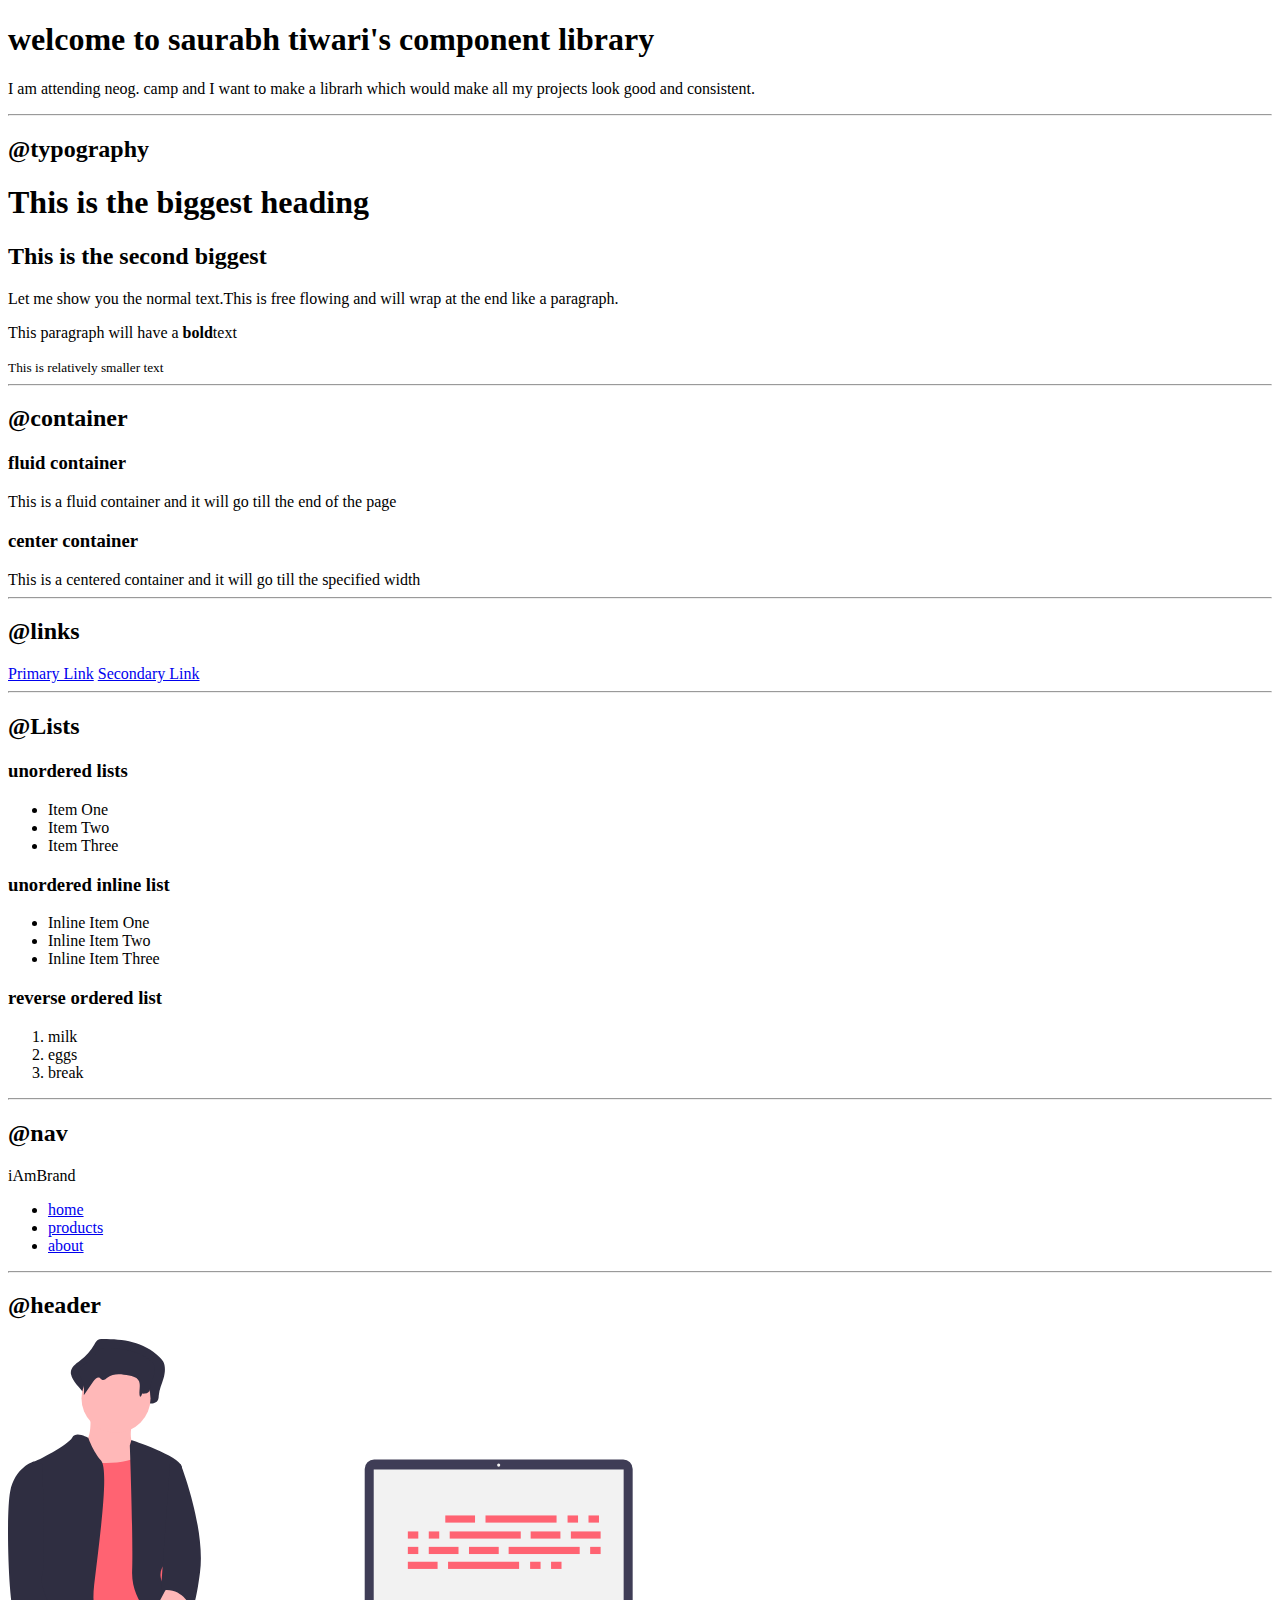
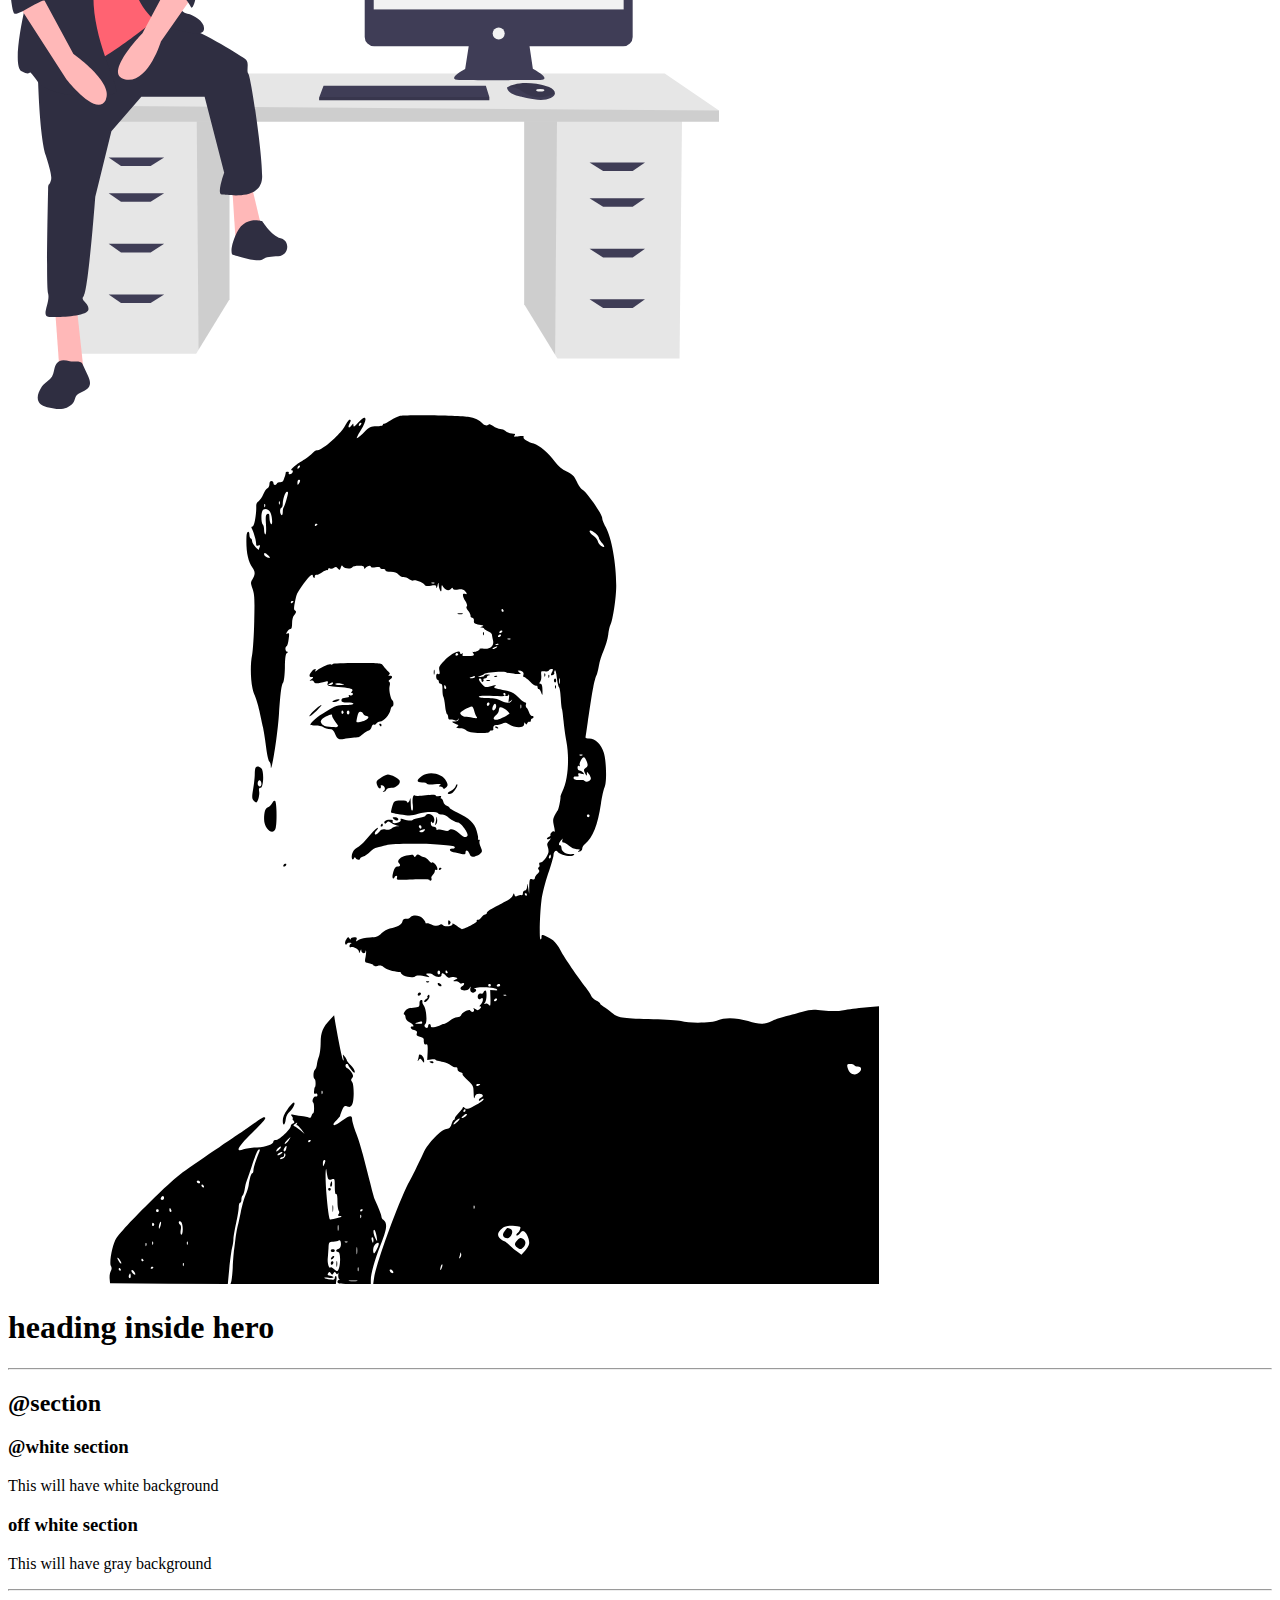
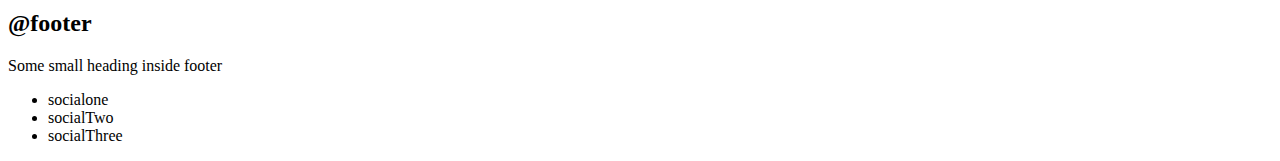
==== index.html @ 53ff99b6 "new" ====
<!DOCTYPE html>
<html lang="en">
<head>
    <meta charset="UTF-8">
    <meta http-equiv="X-UA-Compatible" content="IE=edge">
    <meta name="viewport" content="width=device-width, initial-scale=1.0">
    <title>Component Library</title>
</head>
<body>
   <h1>welcome to saurabh tiwari's component library</h1> 
   <p>I am attending neog. camp and I want  to make a librarh which would make all my projects look good and consistent. </p>

   <hr>

<h2>@typography</h2>

<h1>This is the biggest heading</h1>
<h2>This is the second biggest</h2>
<p>Let me show you the normal text.This is free flowing and will wrap at the end like a paragraph.</p>

<p>This paragraph will have a 
    <strong>bold</strong>text
</p>
<small>This is relatively smaller text</small>

<hr>

<h2>@container</h2>

<h3>fluid container</h3>
<div>This is a fluid container and it will go till the end of the page</div>

<h3>center container</h3>
<div>This is a centered container and it will go till the specified width</div>

<hr>

<h2>@links</h2>
<a href="/">Primary Link</a>
<a href="/">Secondary Link</a>

<hr>

<h2>@Lists</h2>

<h3>unordered lists</h3>

<ul>
    <li>Item One</li>
    <li>Item Two</li>
    <li>Item Three</li>
</ul>
<h3>unordered inline list</h3>
<ul>
    
    <li>Inline Item One</li>
    <li>Inline Item Two</li>
    <li>Inline Item Three</li>

</ul>
    



   

    <h3> reverse ordered list</h3>
    <ol>
        <li>milk</li>
        <li>eggs</li>
        <li>break</li>


    </ol>

    <hr>

    <h2>@nav</h2>

    <nav>

        <div>iAmBrand</div>
        <ul>
            <li>
                <a href="/">home</a>
            </li>
            <li>
                <a href="/">products</a>
            </li>
            <li>
                <a href="/">about</a>
            </li>
        </ul>
    </nav>

    <hr>

    <h2>@header</h2>
    <header>

        <img src="images/hero.svg"/>
        <img src="images/st.svg"/>
        <h1>heading inside hero</h1>
    </header>

<hr>
<h2>@section</h2>
<h3>@white section</h3>
<p>This will have white background</p>
<section>
    <h3>off white section</h3>
    <p>This will have gray background</p>
</section>

<hr>

<h2>@footer</h2>
<footer>
    <div>
        Some small heading inside footer
    </div>
  <ul>
      <li>socialone</li>
      <li>socialTwo</li>
      <li>socialThree</li>
  </ul>
</footer>

    
    
</body>
</html>
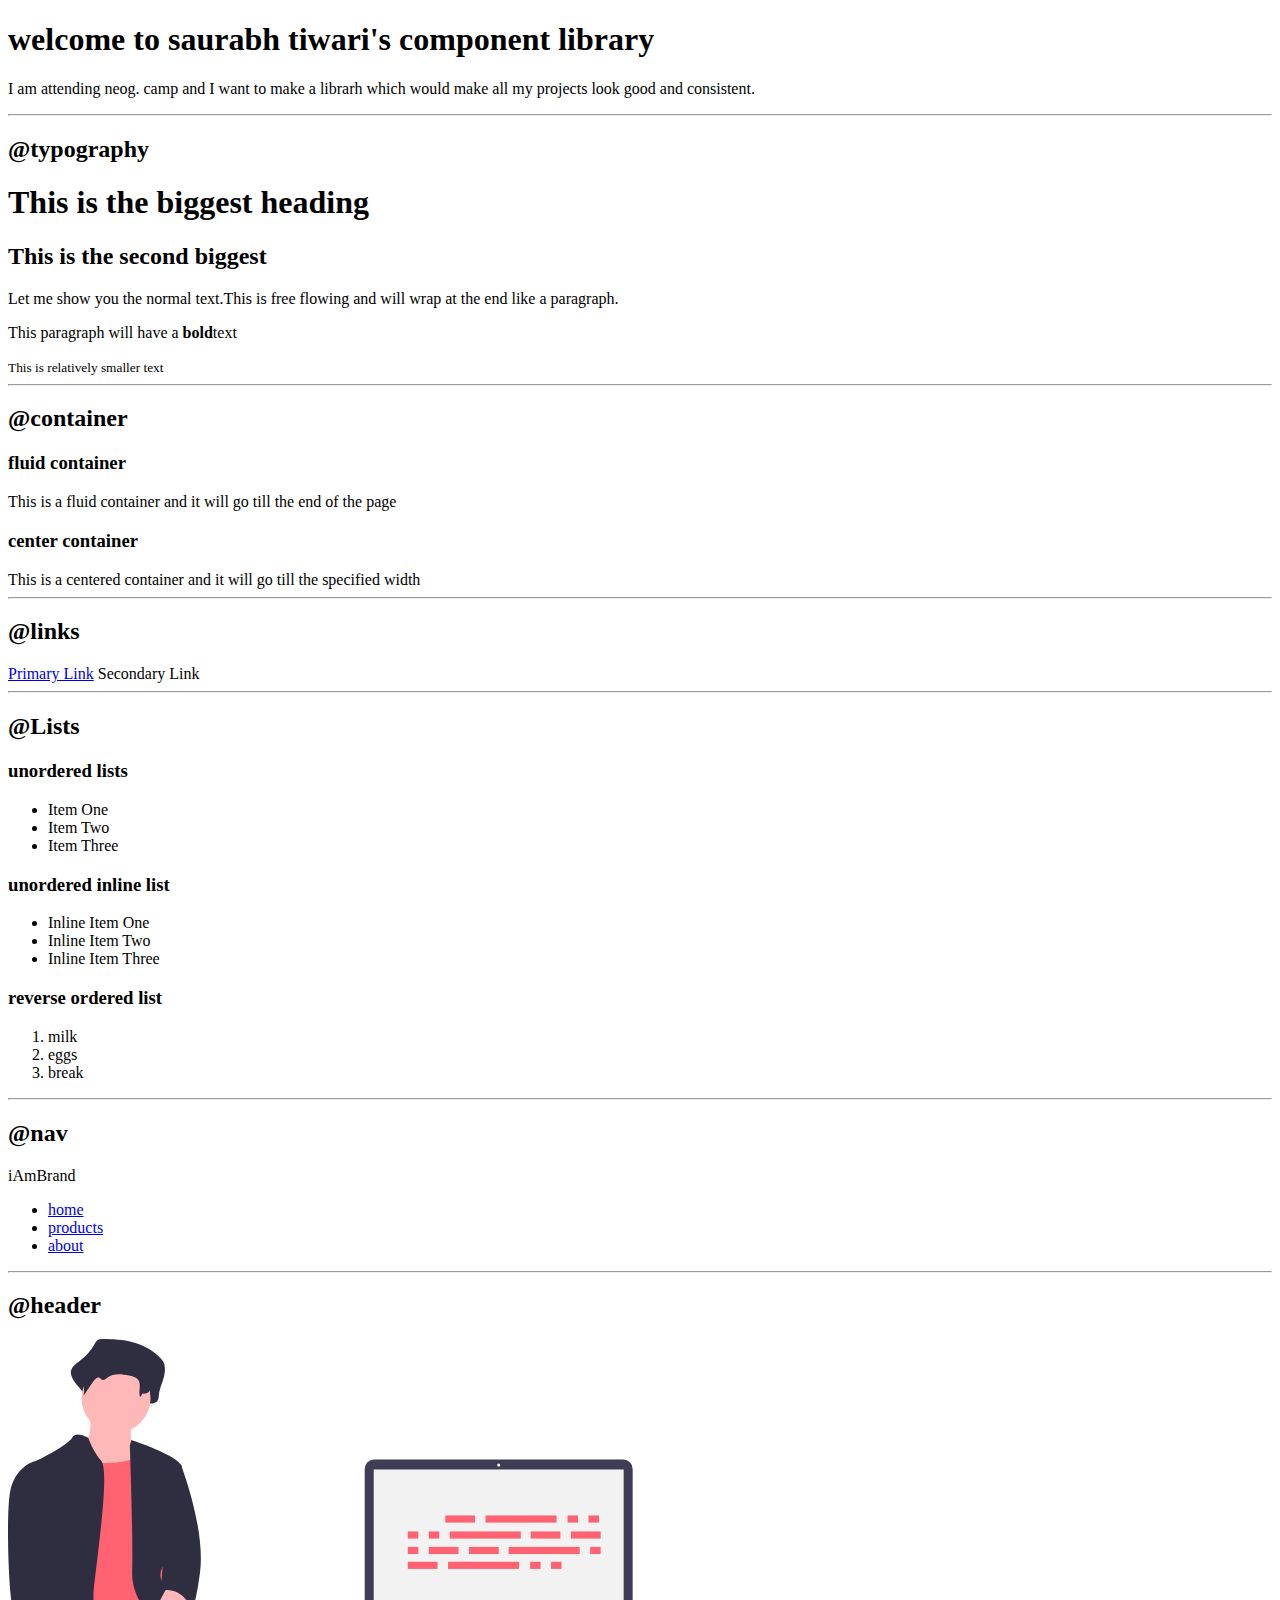
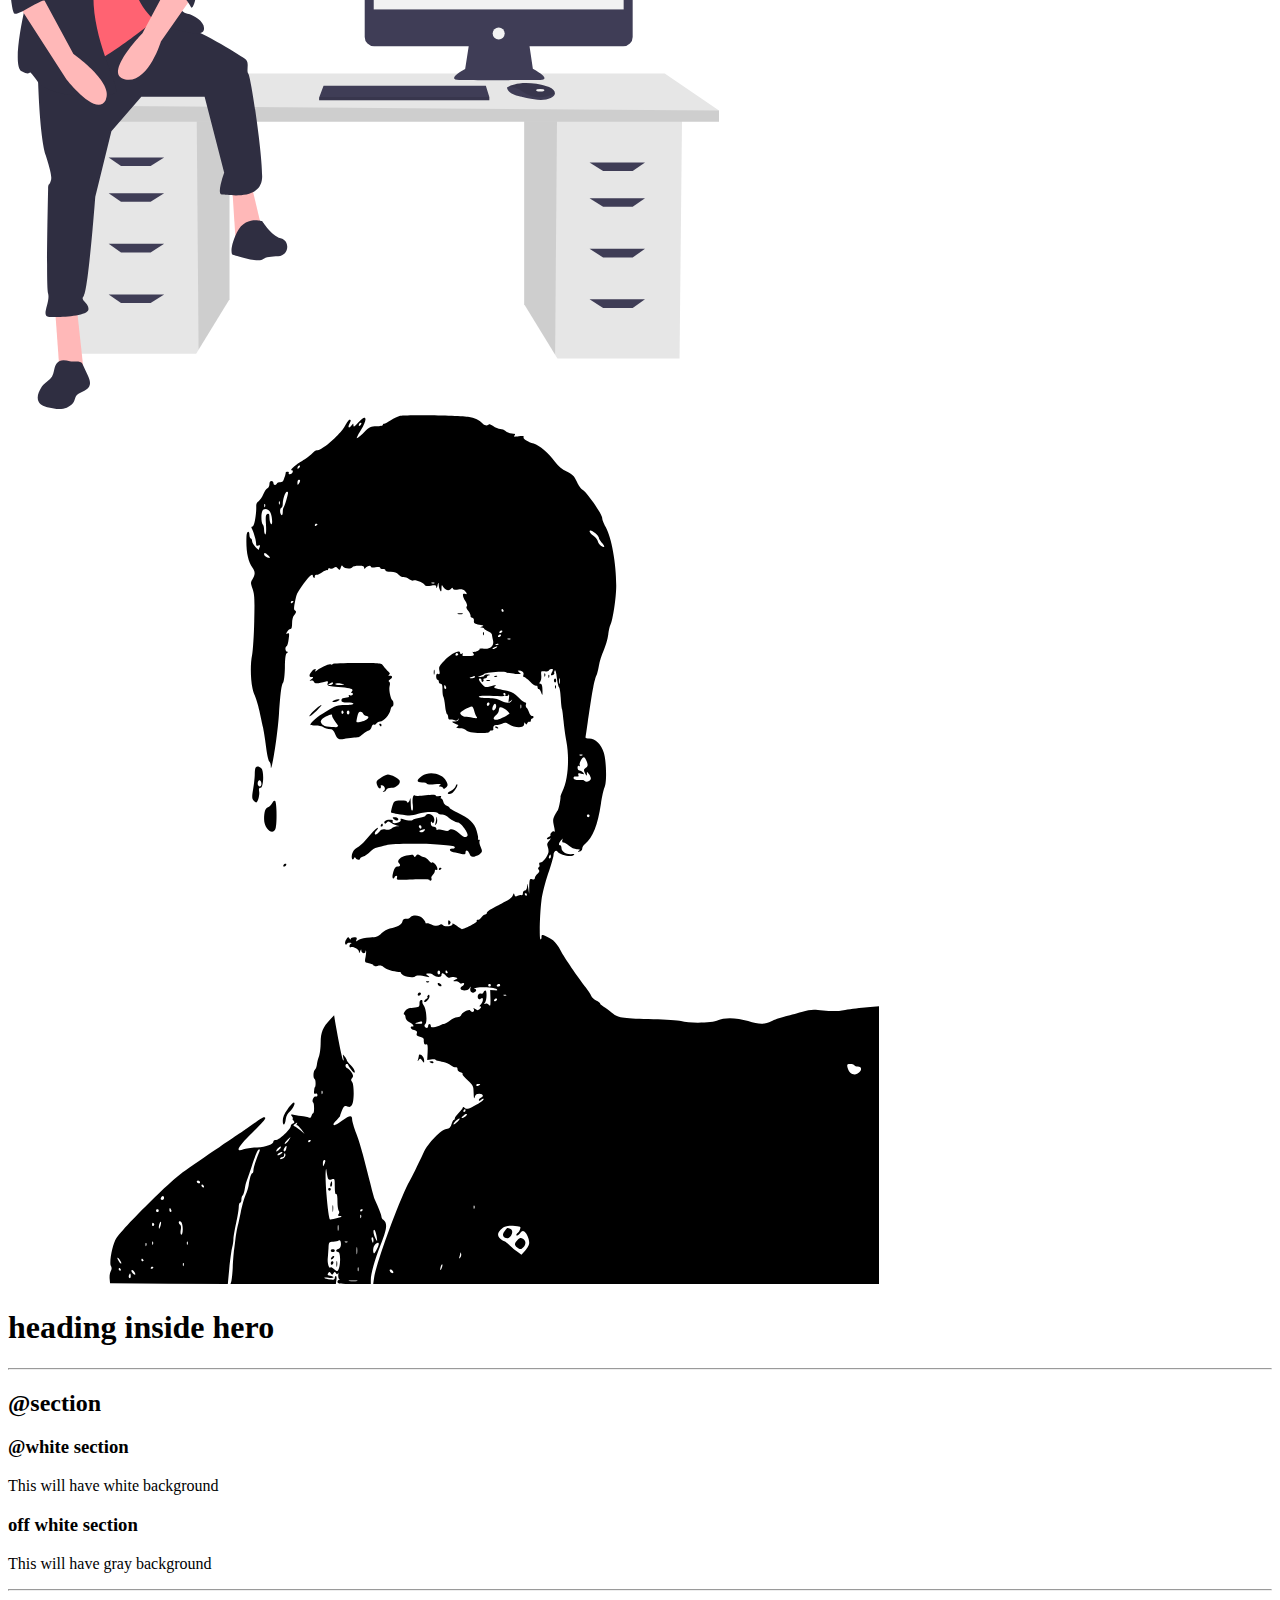
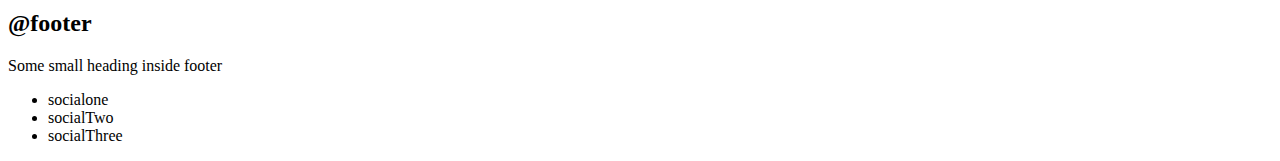
==== commit b7f52fd1: "link updated" ====
--- a/index.html
+++ b/index.html
@@ -28,16 +28,19 @@
 <h2>@container</h2>
 
 <h3>fluid container</h3>
-<div>This is a fluid container and it will go till the end of the page</div>
+<div class="container-fluid">This is a fluid container and it will go till the end of the page</div>
 
 <h3>center container</h3>
-<div>This is a centered container and it will go till the specified width</div>
+<div class="container container-center">This is a centered container and it will go till the specified width</div>
 
 <hr>
 
 <h2>@links</h2>
-<a href="/">Primary Link</a>
-<a href="/">Secondary Link</a>
+
+<a class="link link-primary"
+href="/">Primary Link</a>
+<a class="link link-secondary
+href="/">Secondary Link</a>
 
 <hr>
 
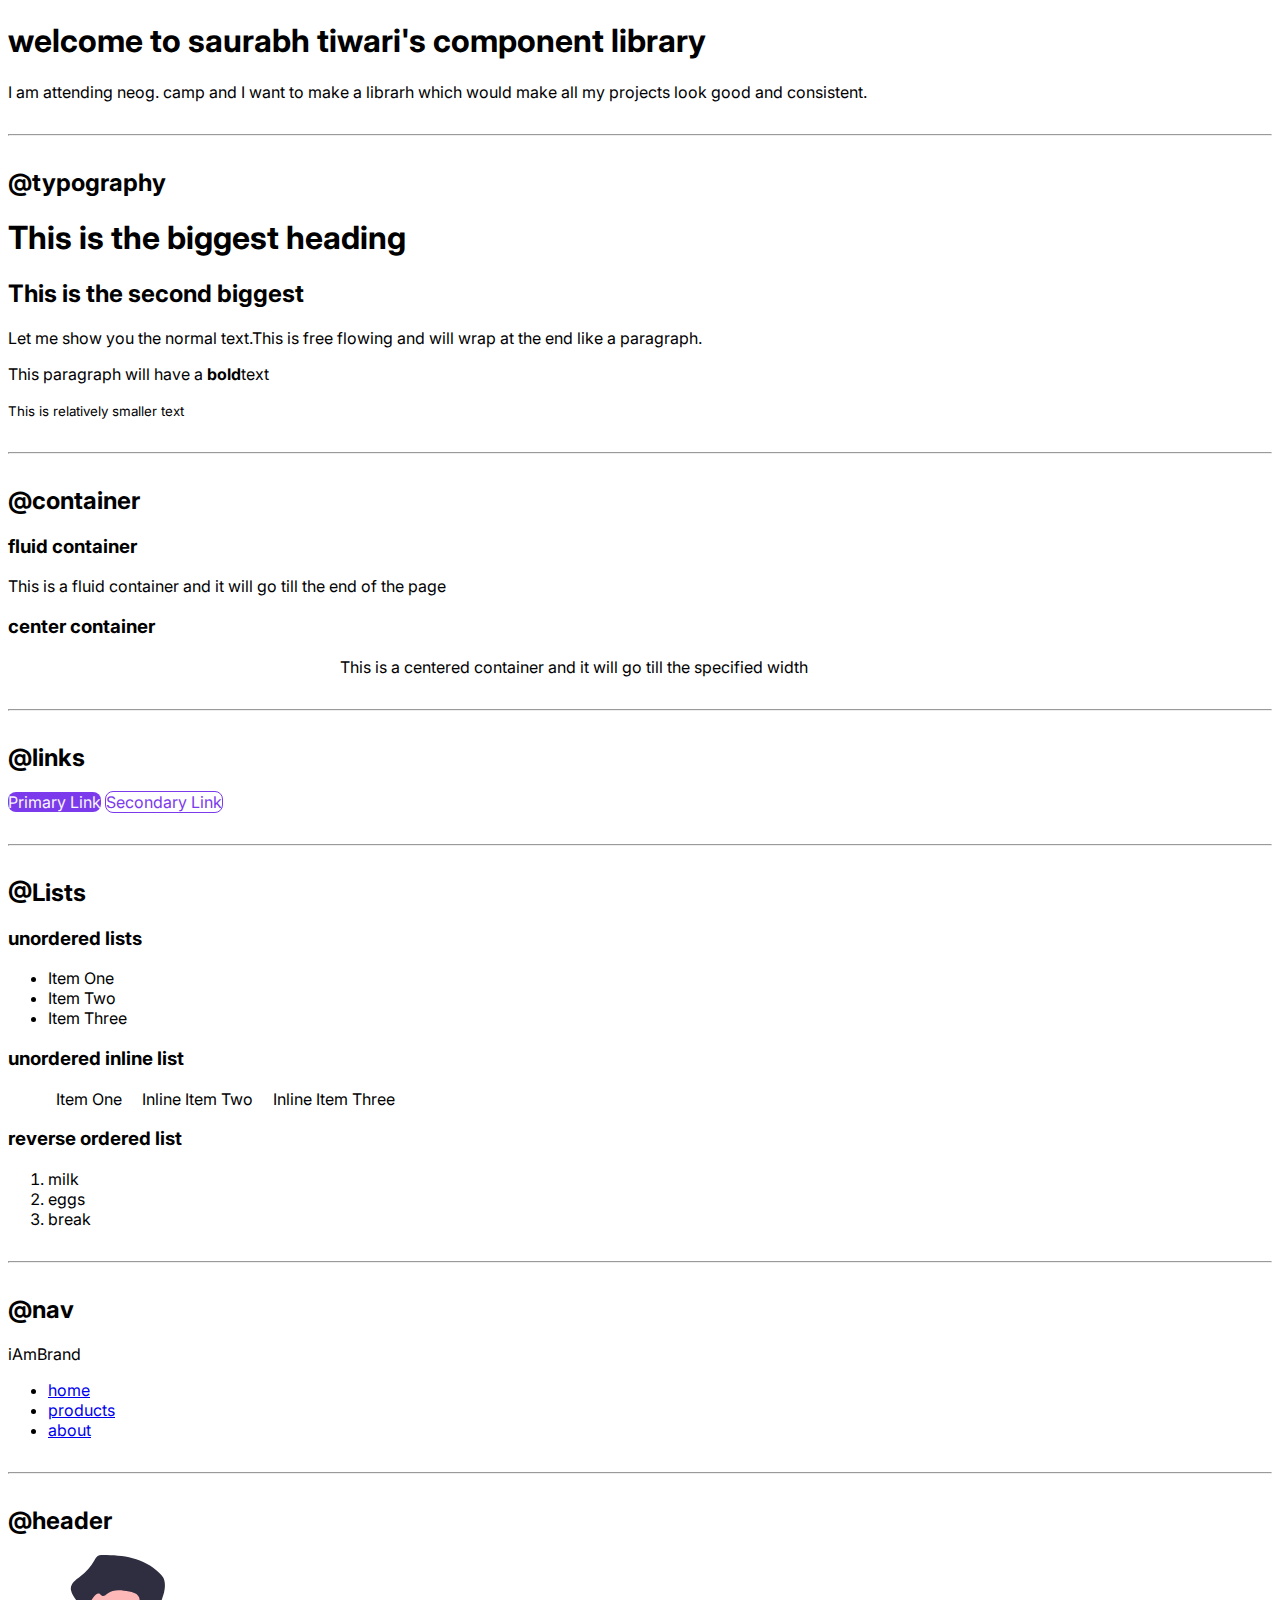
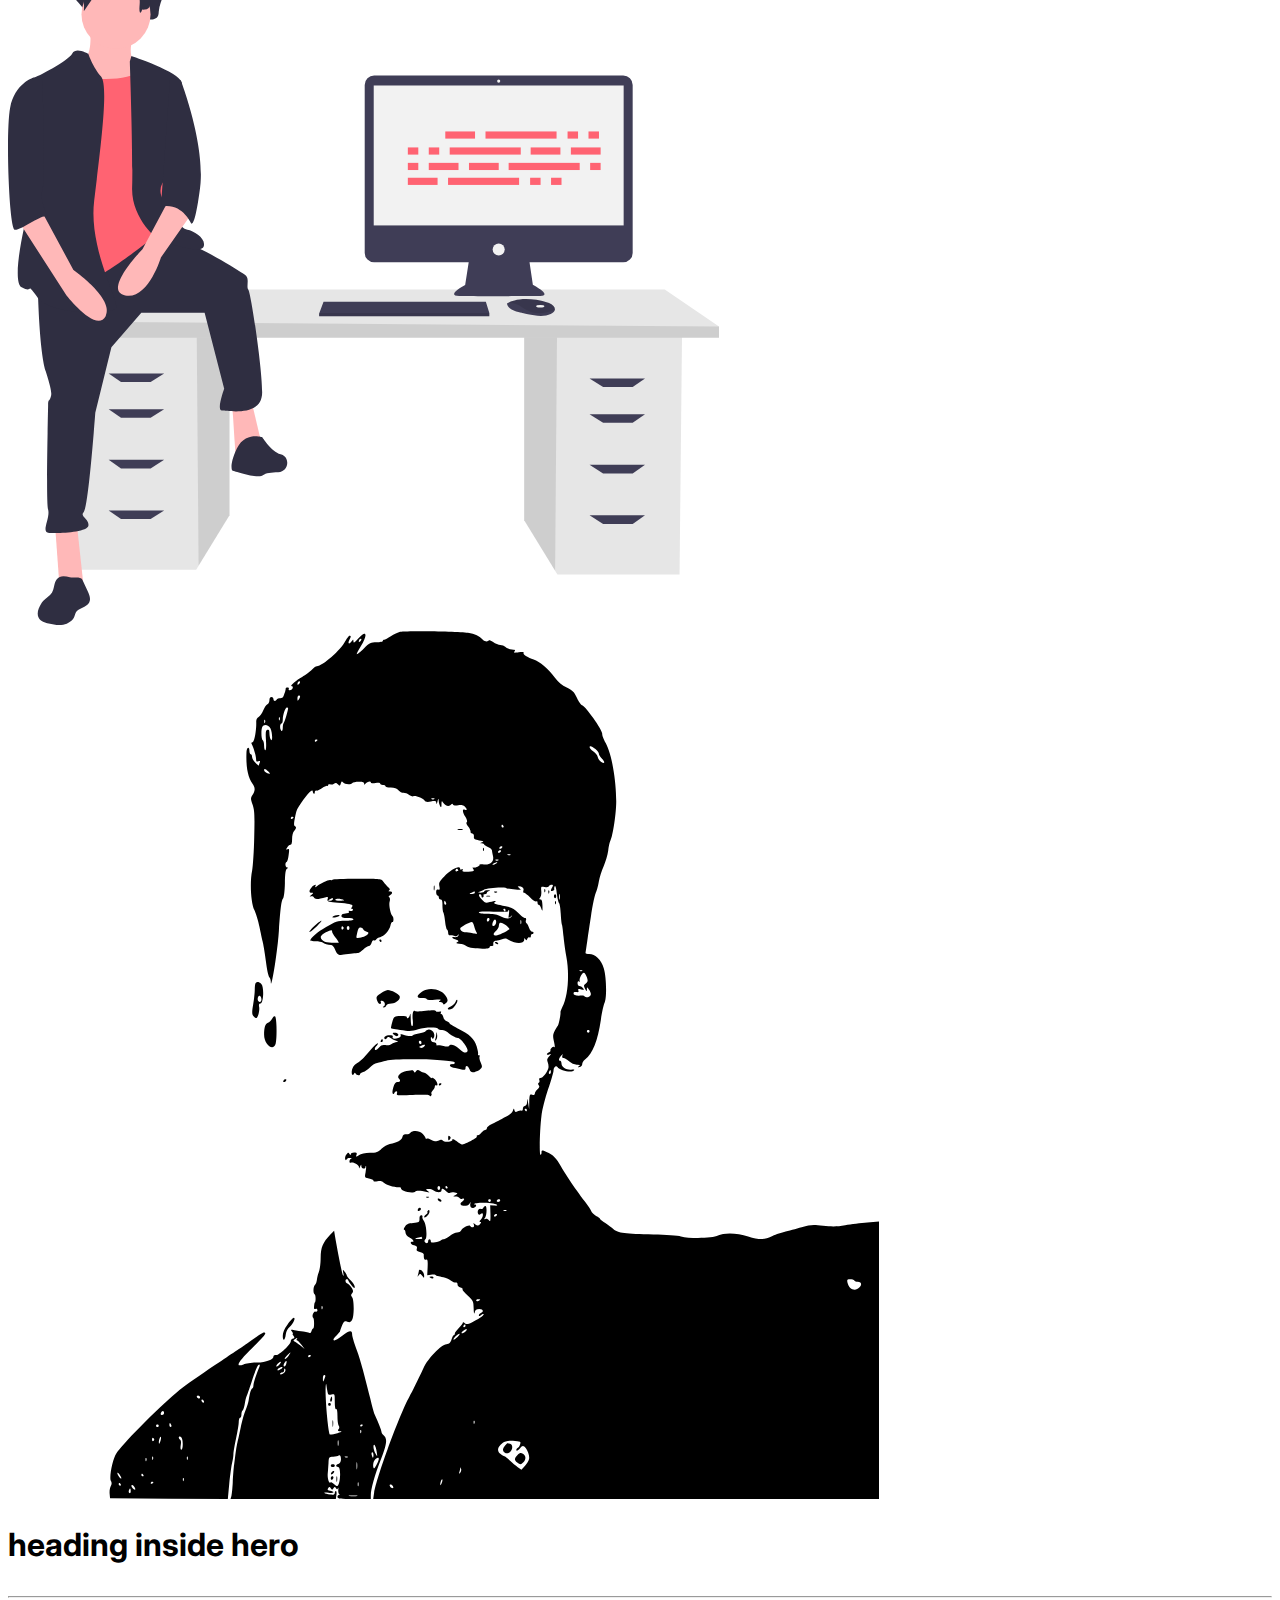
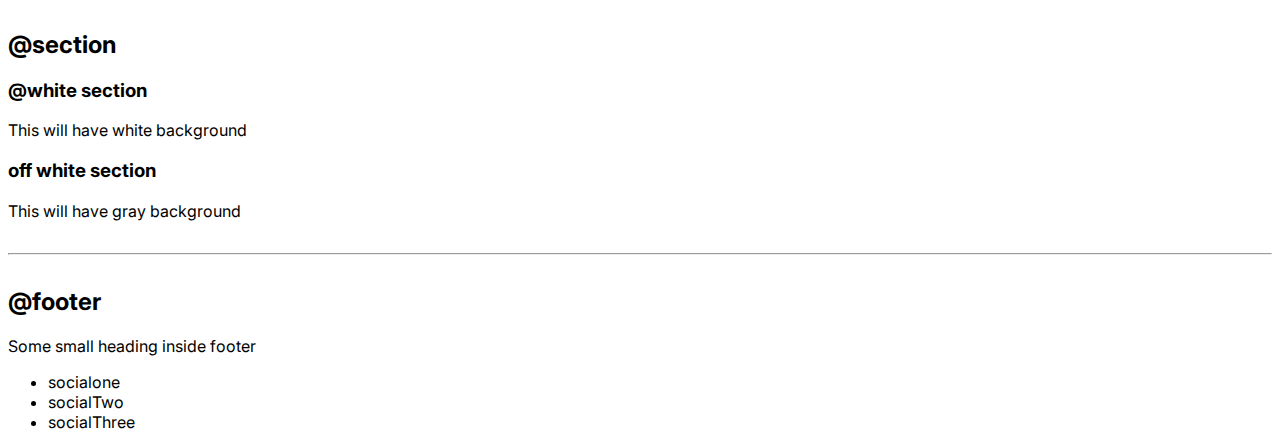
==== commit 29f5132f: "kucch bhi" ====
--- a/index.html
+++ b/index.html
@@ -5,6 +5,8 @@
     <meta http-equiv="X-UA-Compatible" content="IE=edge">
     <meta name="viewport" content="width=device-width, initial-scale=1.0">
     <title>Component Library</title>
+    <title>home | adarshbalika</title>
+    <link href="style.css" rel="stylesheet">
 </head>
 <body>
    <h1>welcome to saurabh tiwari's component library</h1> 
@@ -39,7 +41,7 @@
 
 <a class="link link-primary"
 href="/">Primary Link</a>
-<a class="link link-secondary
+<a class="link link-secondary"
 href="/">Secondary Link</a>
 
 <hr>
@@ -54,11 +56,12 @@
     <li>Item Three</li>
 </ul>
 <h3>unordered inline list</h3>
-<ul>
+<ul class="list-non-bullet">
     
-    <li>Inline Item One</li>
-    <li>Inline Item Two</li>
-    <li>Inline Item Three</li>
+    <li class="list-item-inline"> Item One</li>
+<li class="list-item-inline">Inline Item Two 
+</li>
+    <li class="list-item-inline">Inline Item Three</li>
 
 </ul>
     
--- a/style.css
+++ b/style.css
@@ -0,0 +1,51 @@
+@import url('https://fonts.googleapis.com/css2?family=Inter:wght@500&display=swap');
+
+
+
+:root{
+    --primary-color: #7C3AED;
+}
+body{
+    font-family: 'Inter', sans-serif;
+}
+
+hr{
+
+margin: 2rem 0rem;
+
+}
+/** container**/
+.container{
+    padding-left: 1rem;
+    padding-right: 1rem;
+}
+.container-center {
+    max-width:600px;
+    margin:auto;
+}
+/**links**/
+.link
+{
+    text-decoration:none;
+    padding:0.rem 1rem;
+}
+.link-primary {
+    background-color:var(--primary-color);
+    border-radius:0.5rem;
+    color:rgb(248, 246, 250)
+
+}
+
+.link-secondary {
+    color:var(--primary-color);
+    border-radius:0.5rem;
+    border:1px solid var(--primary-color);
+}
+
+.list-non-bullet{
+    list-style:none;
+}
+.list-item-inline{
+    display:inline;
+    padding: 0rem 0.5rem;
+}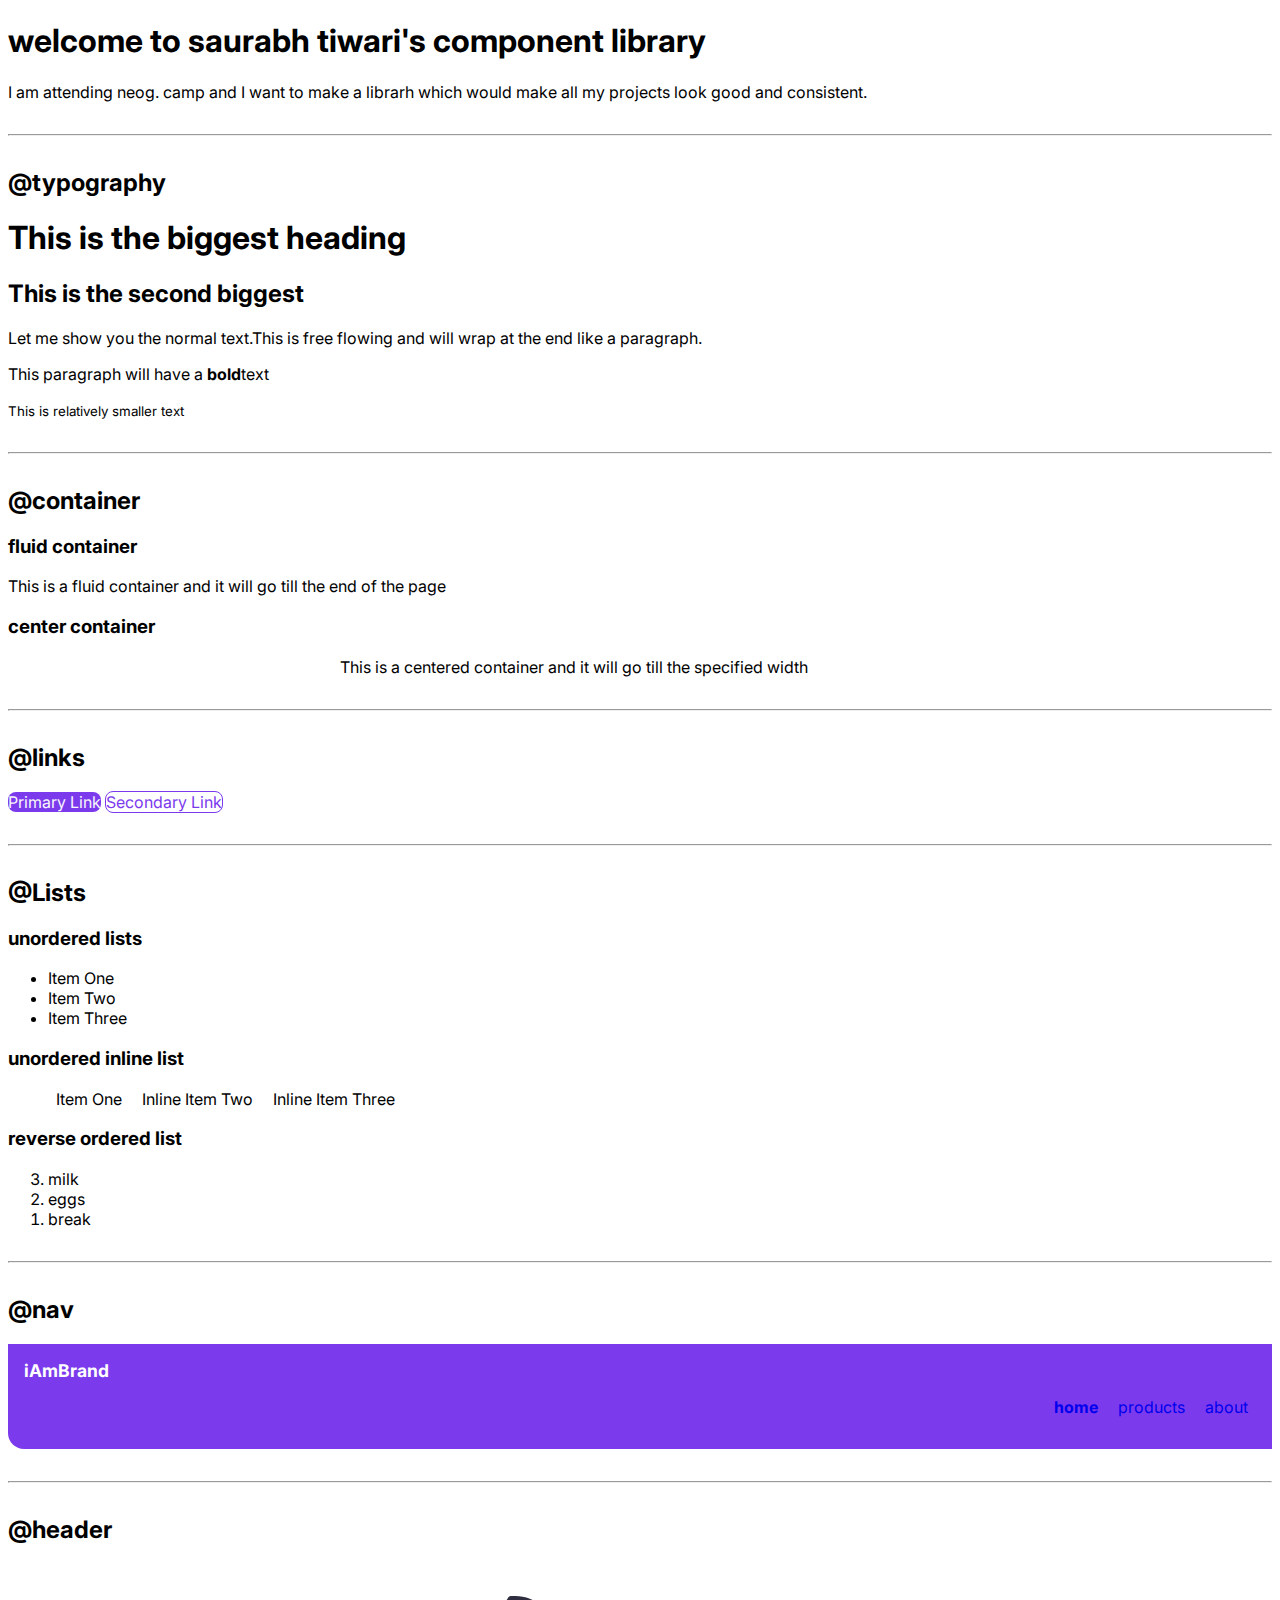
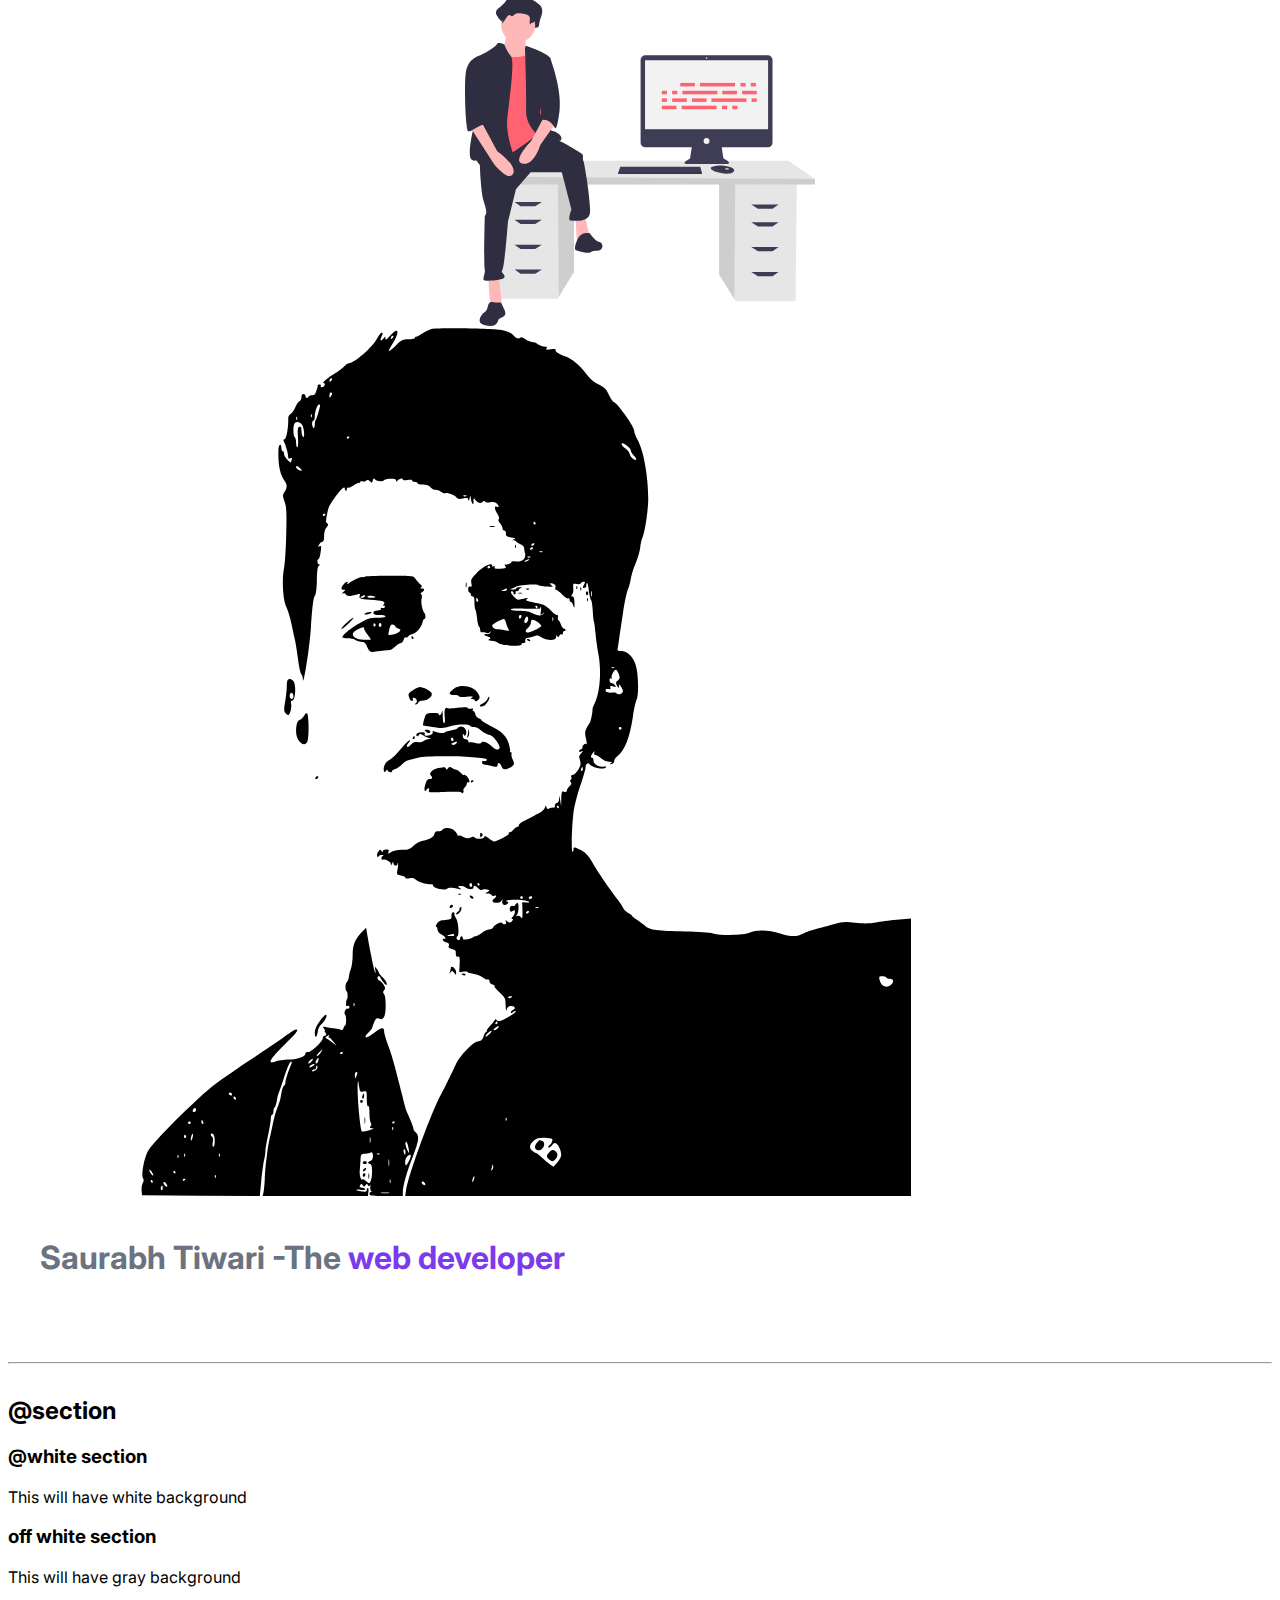
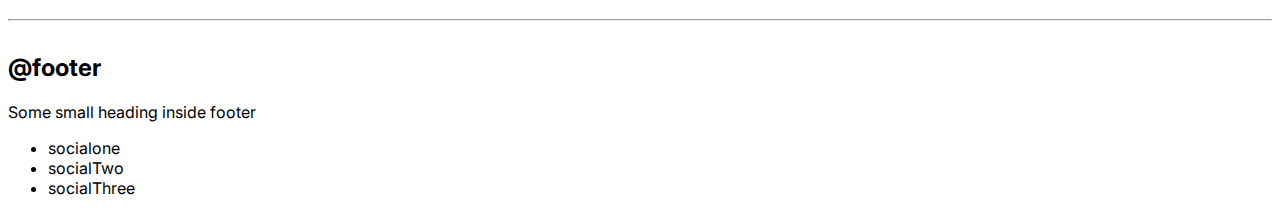
==== commit 9a3cf00e: "footer part done" ====
--- a/index.html
+++ b/index.html
@@ -71,9 +71,9 @@
    
 
     <h3> reverse ordered list</h3>
-    <ol>
-        <li>milk</li>
-        <li>eggs</li>
+    <ol reversed>
+      <li>milk</li>
+      <li>eggs</li>
         <li>break</li>
 
 
@@ -83,18 +83,18 @@
 
     <h2>@nav</h2>
 
-    <nav>
+    <nav class="navigation container">
 
-        <div>iAmBrand</div>
-        <ul>
-            <li>
-                <a href="/">home</a>
+        <div class="nav-brand">iAmBrand</div>
+        <ul class="list-non-bullet nav-pills">
+            <li class="list-item-inline">
+                <a class="link link-active"href="/">home</a>
             </li>
-            <li>
-                <a href="/">products</a>
+            <li class="list-item-inline">
+                <a class="link" href="/">products</a>
             </li>
-            <li>
-                <a href="/">about</a>
+            <li class="list-item-inline">
+                <a class="link"href="/">about</a>
             </li>
         </ul>
     </nav>
@@ -102,11 +102,11 @@
     <hr>
 
     <h2>@header</h2>
-    <header>
+    <header class="hero">
 
-        <img src="images/hero.svg"/>
+        <img  class="hero-img" src="images/hero.svg"/>
         <img src="images/st.svg"/>
-        <h1>heading inside hero</h1>
+        <h1 class="hero-heading">Saurabh Tiwari -The <span class="heading-inverted">web developer</span></h1>
     </header>
 
 <hr>
--- a/style.css
+++ b/style.css
@@ -4,6 +4,7 @@
 
 :root{
     --primary-color: #7C3AED;
+    --dark-gray: #6B7280; 
 }
 body{
     font-family: 'Inter', sans-serif;
@@ -48,4 +49,42 @@
 .list-item-inline{
     display:inline;
     padding: 0rem 0.5rem;
+}
+
+.navigation{
+    background-color: var(--primary-color);
+    color:white;
+    padding:1rem;
+    border-bottom-left-radius:1rem;
+}
+.navigation .nav-brand{
+    font-weight:bold;
+    font-size:1.1rem;
+}
+.navigation .nav-pills{
+    text-align: right;
+}
+
+.navigation link {
+    color:white;
+}
+.navigation .link-active{
+    font-weight: bold;
+}
+
+.hero {
+    padding:2rem;
+}
+
+.hero .hero-img{
+    max-width:350px;
+    display: block;
+    margin: auto;
+}
+.hero .hero-heading{
+    padding-top: 1rem;
+    color: var(--dark-gray );
+}
+.hero .hero-heading .heading-inverted{
+    color: var(--primary-color);
 }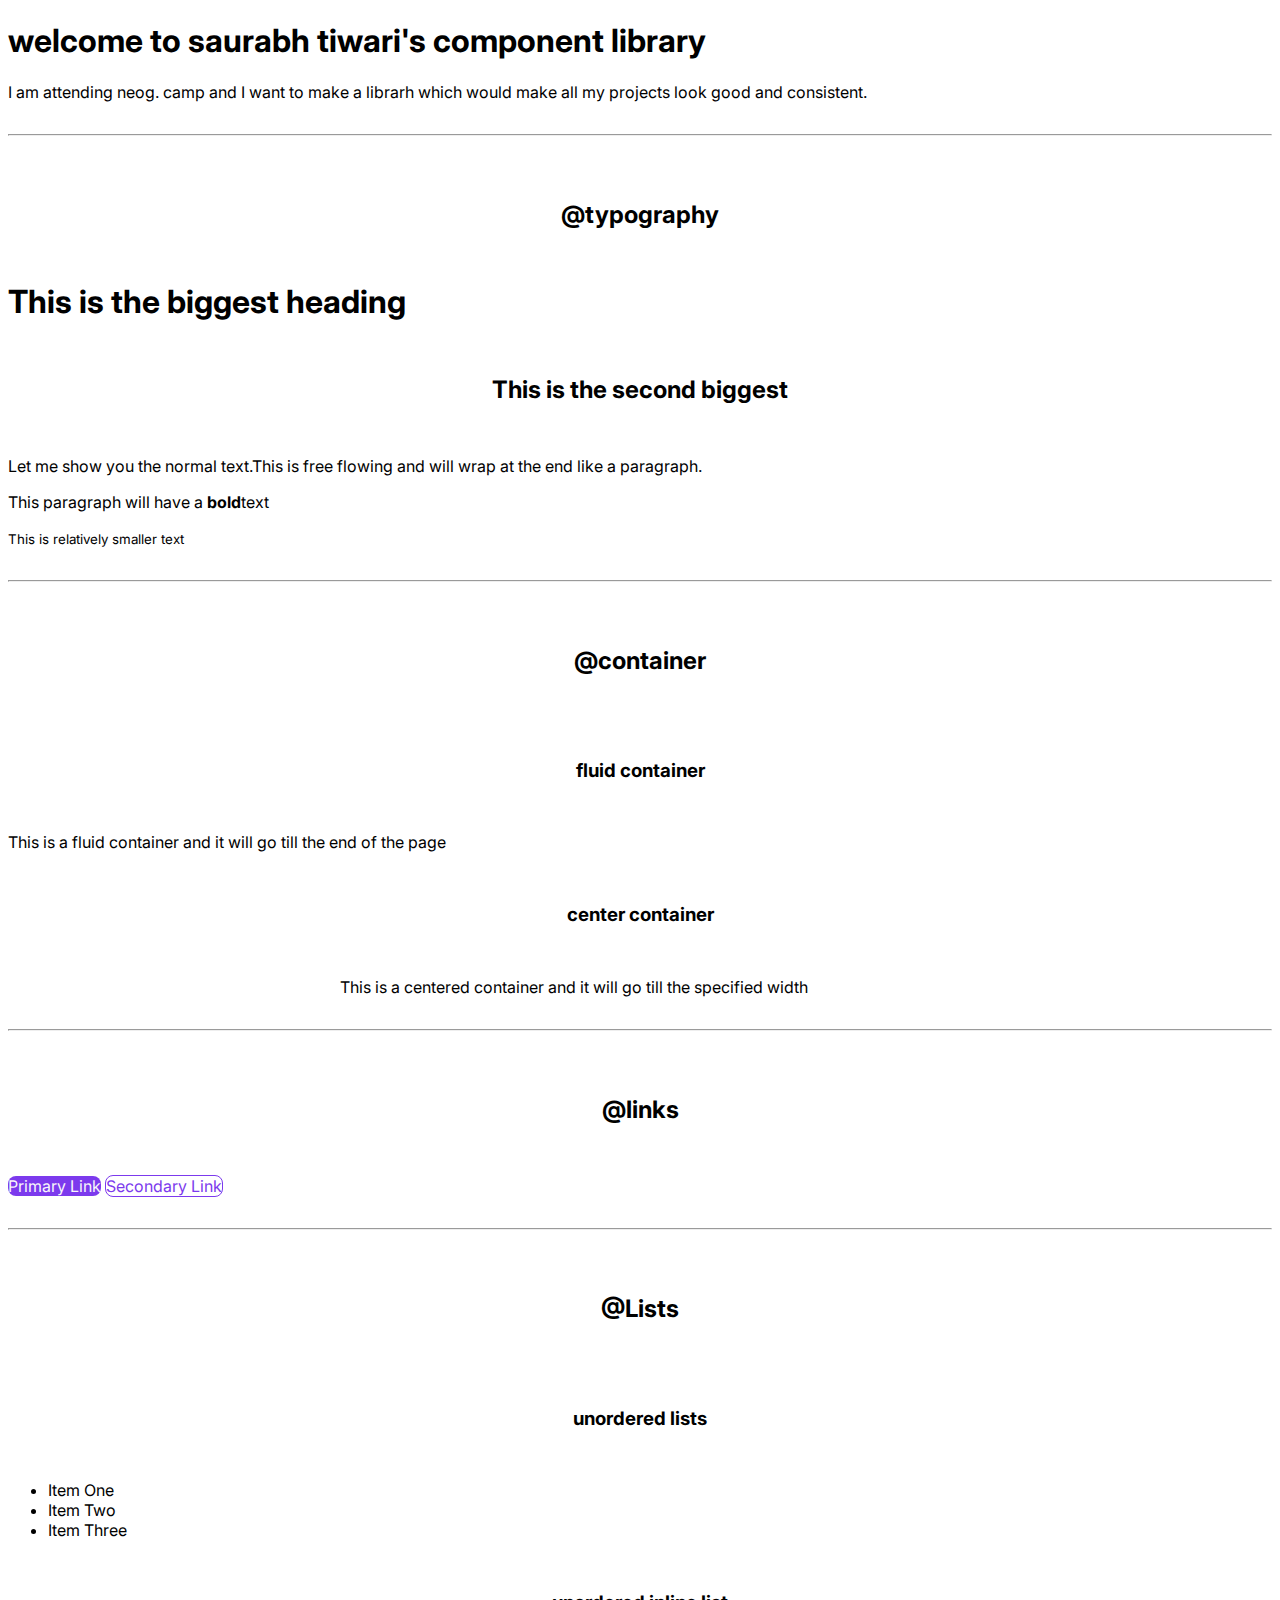
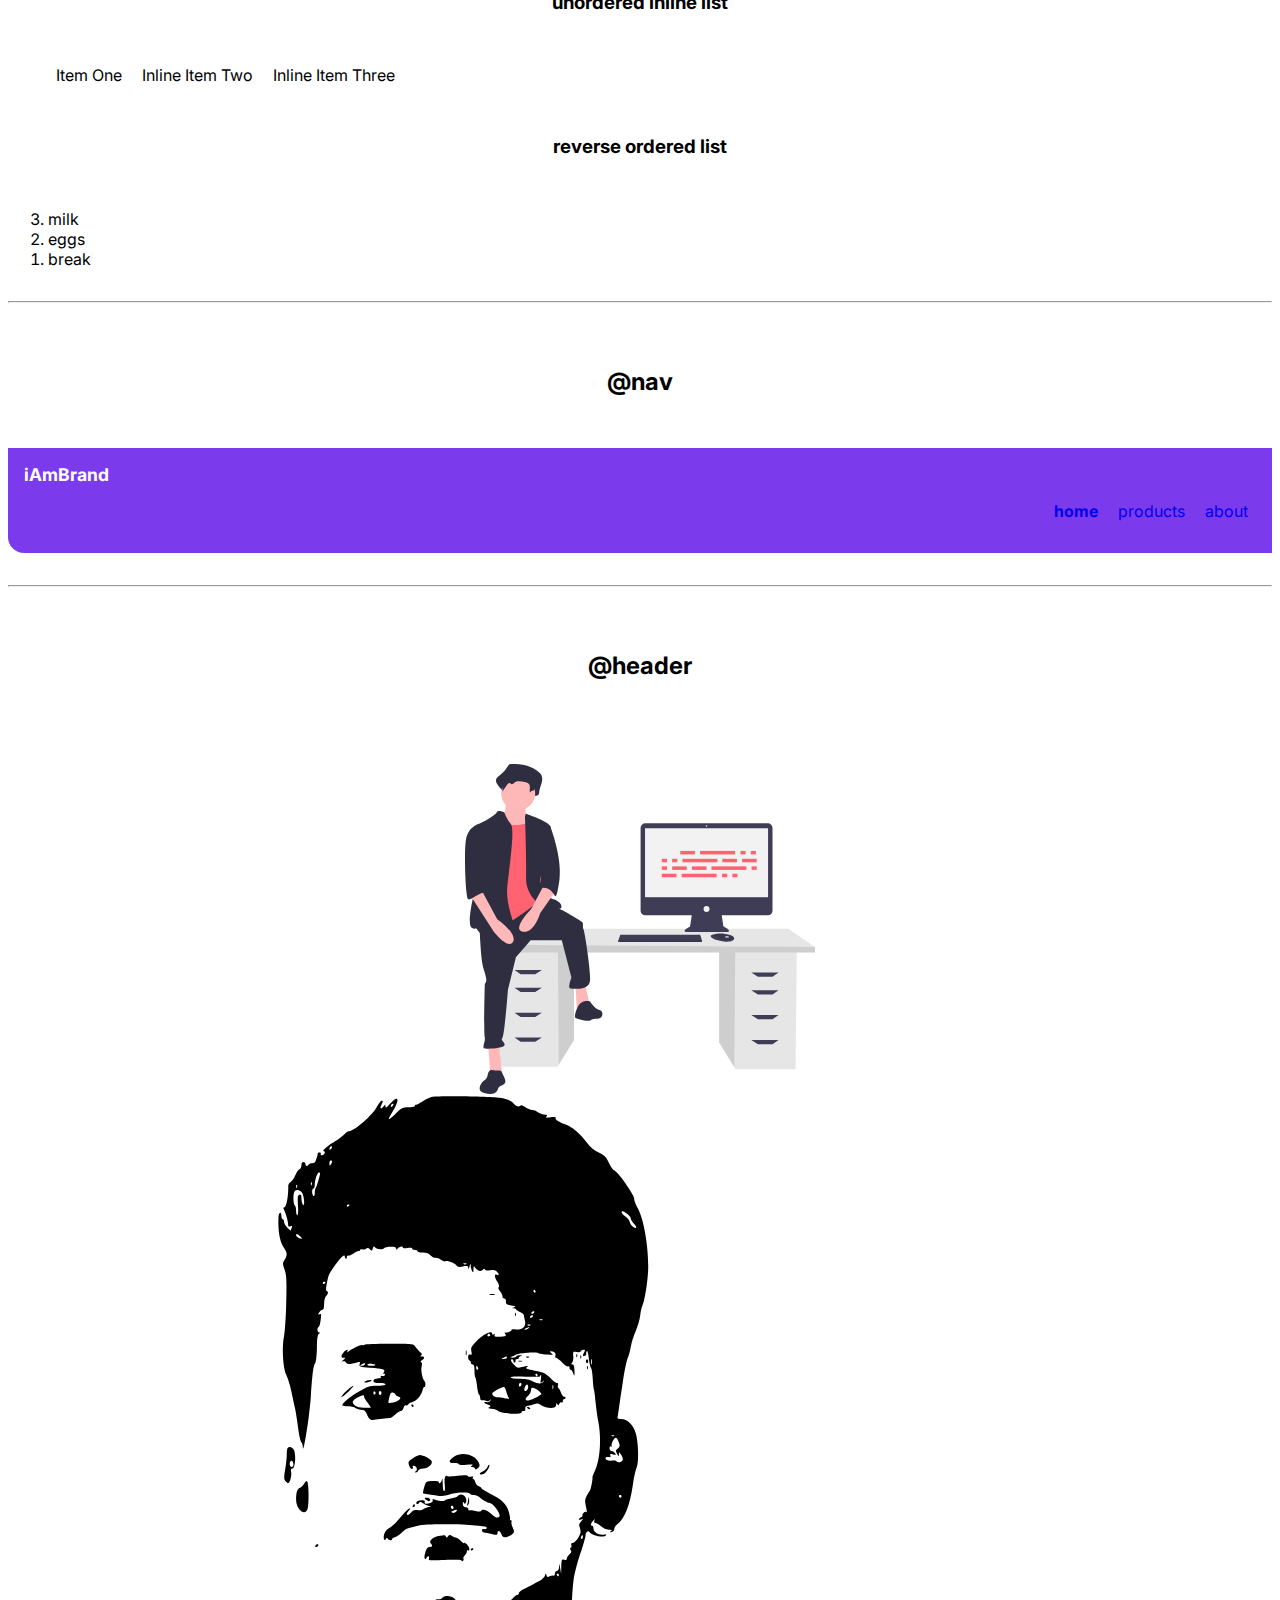
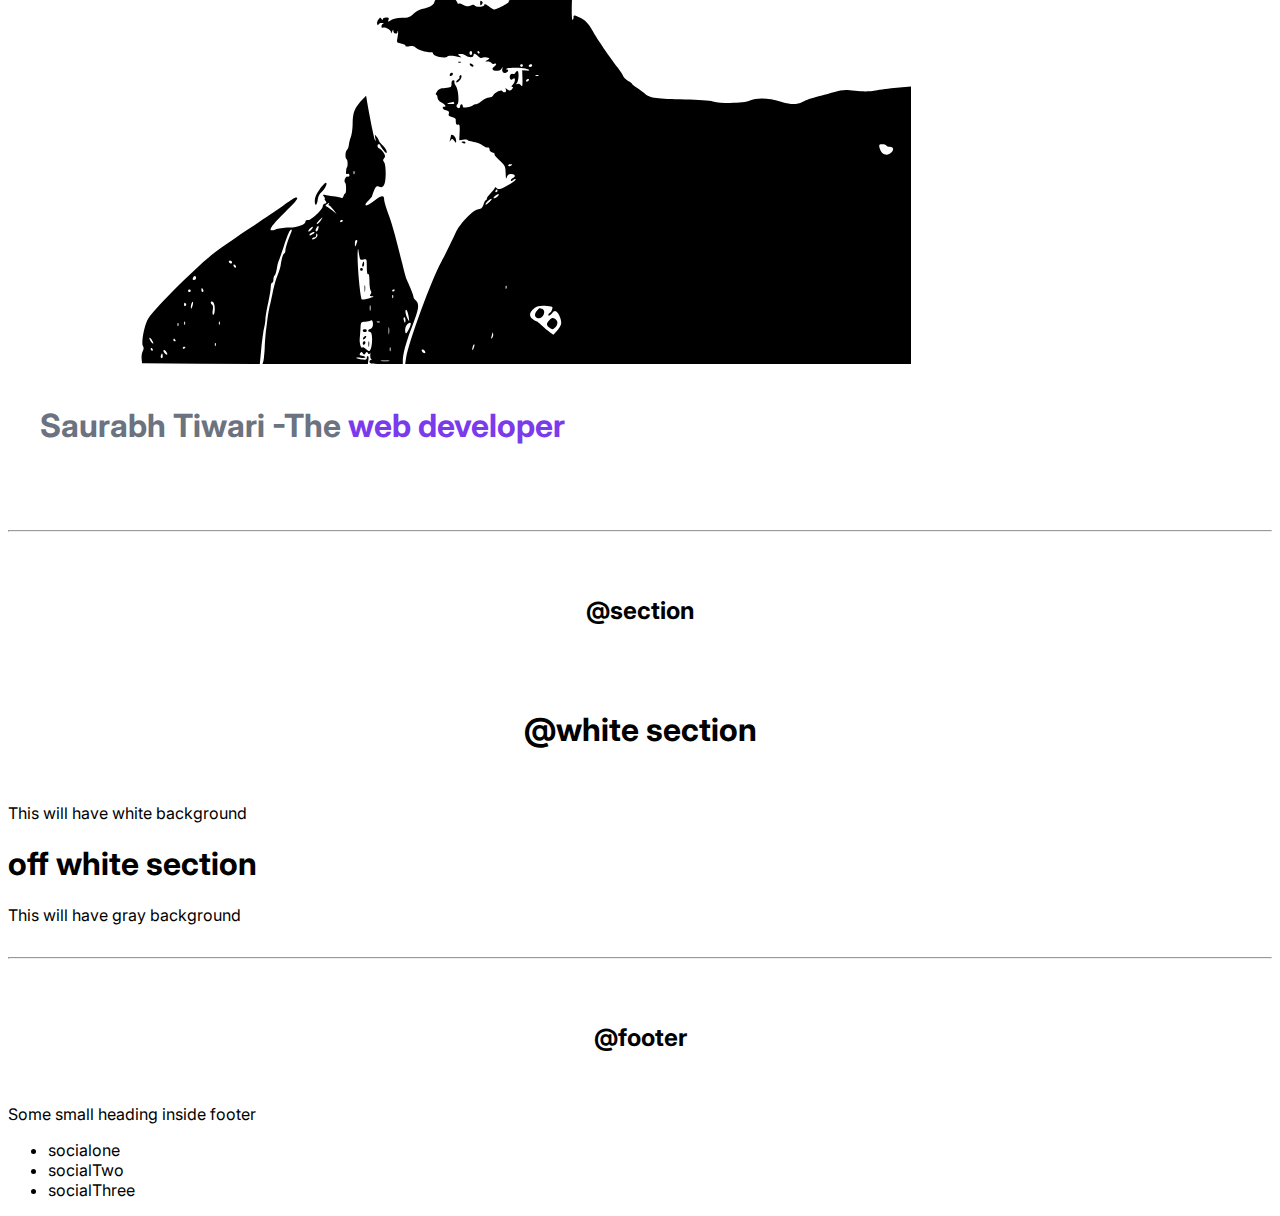
==== commit 22fcd8f8: "new j" ====
--- a/index.html
+++ b/index.html
@@ -111,10 +111,12 @@
 
 <hr>
 <h2>@section</h2>
-<h3>@white section</h3>
+<section class="section">
+<h1>@white section</h1>
 <p>This will have white background</p>
+</section>
 <section>
-    <h3>off white section</h3>
+    <h1>off white section</h1>
     <p>This will have gray background</p>
 </section>
 
--- a/style.css
+++ b/style.css
@@ -5,7 +5,8 @@
 :root{
     --primary-color: #7C3AED;
     --dark-gray: #6B7280; 
-}
+    --off-white:
+    #F3F4F6;
 body{
     font-family: 'Inter', sans-serif;
 }
@@ -87,4 +88,12 @@
 }
 .hero .hero-heading .heading-inverted{
     color: var(--primary-color);
+}
+.section h1,h2,h3 {
+    text-align: center;
+    padding: 2rem;
+}
+
+.ow {
+    background-color: var(--off-white);
 }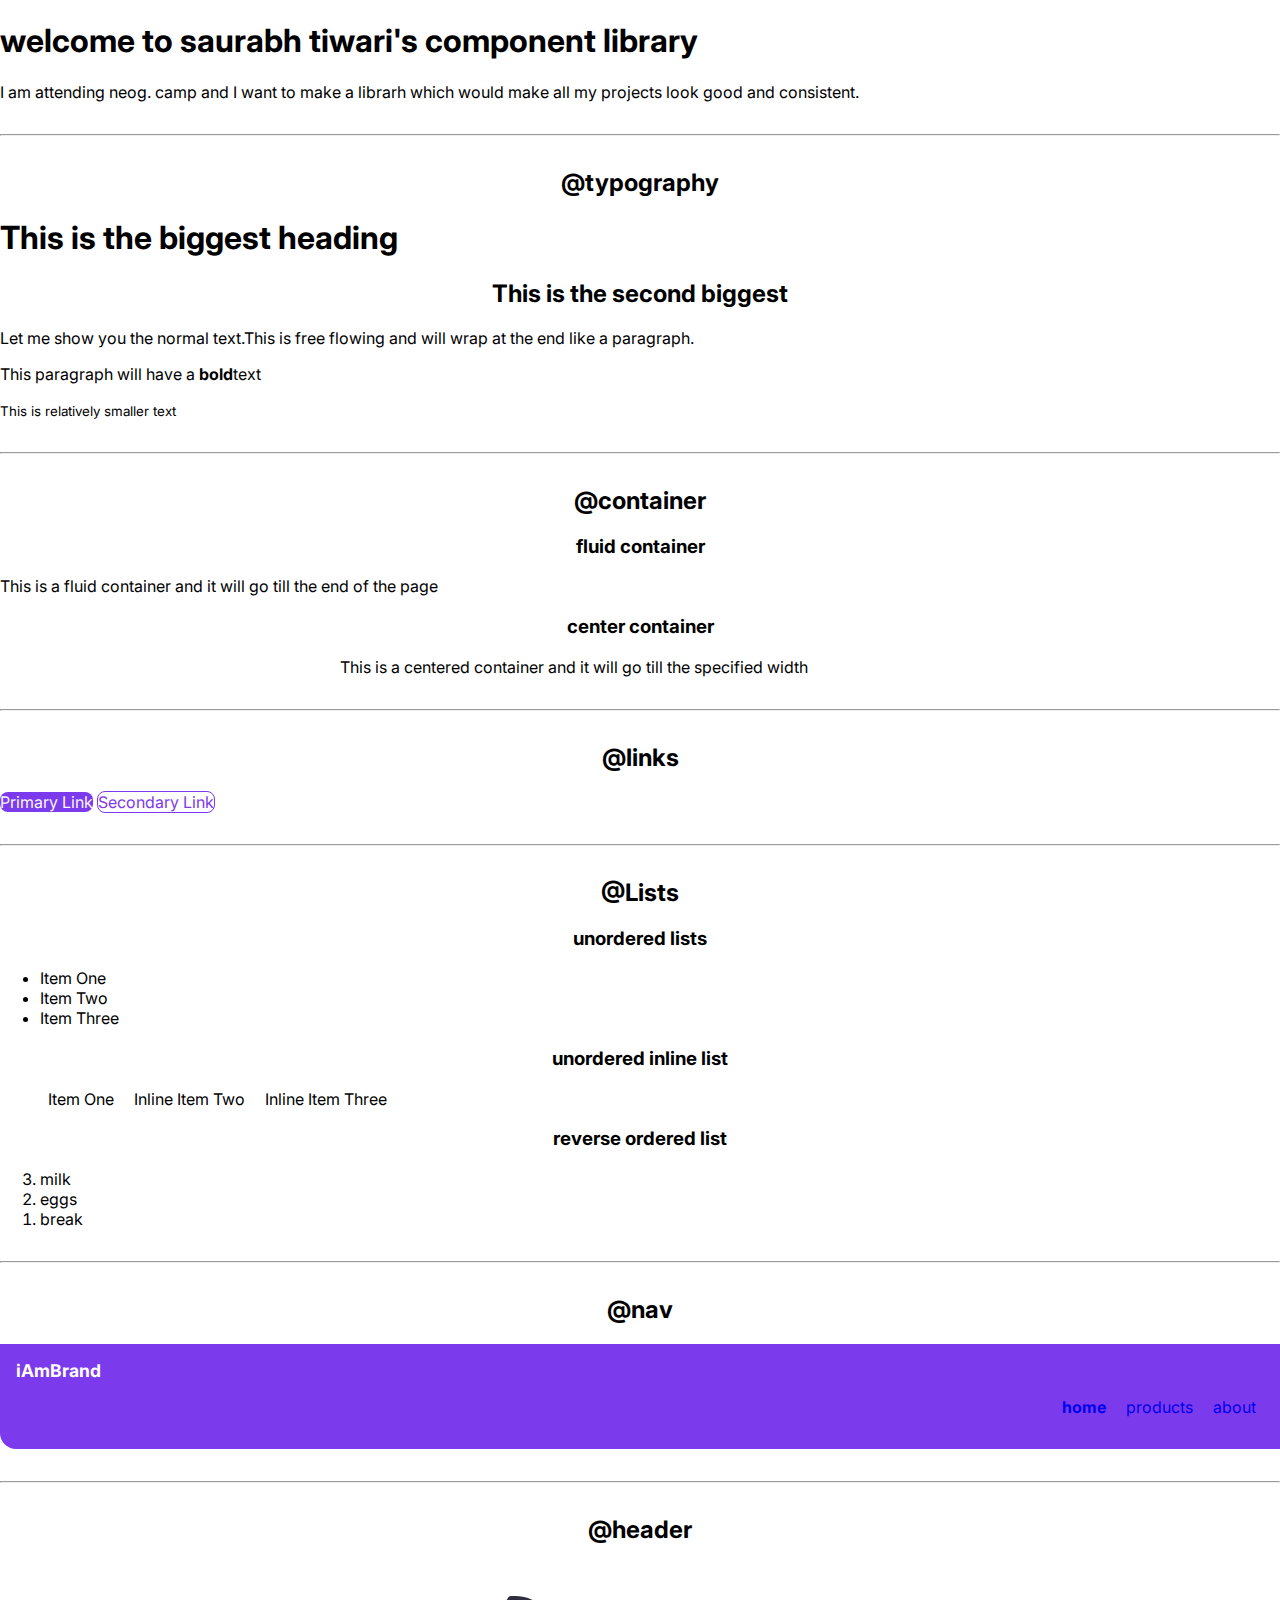
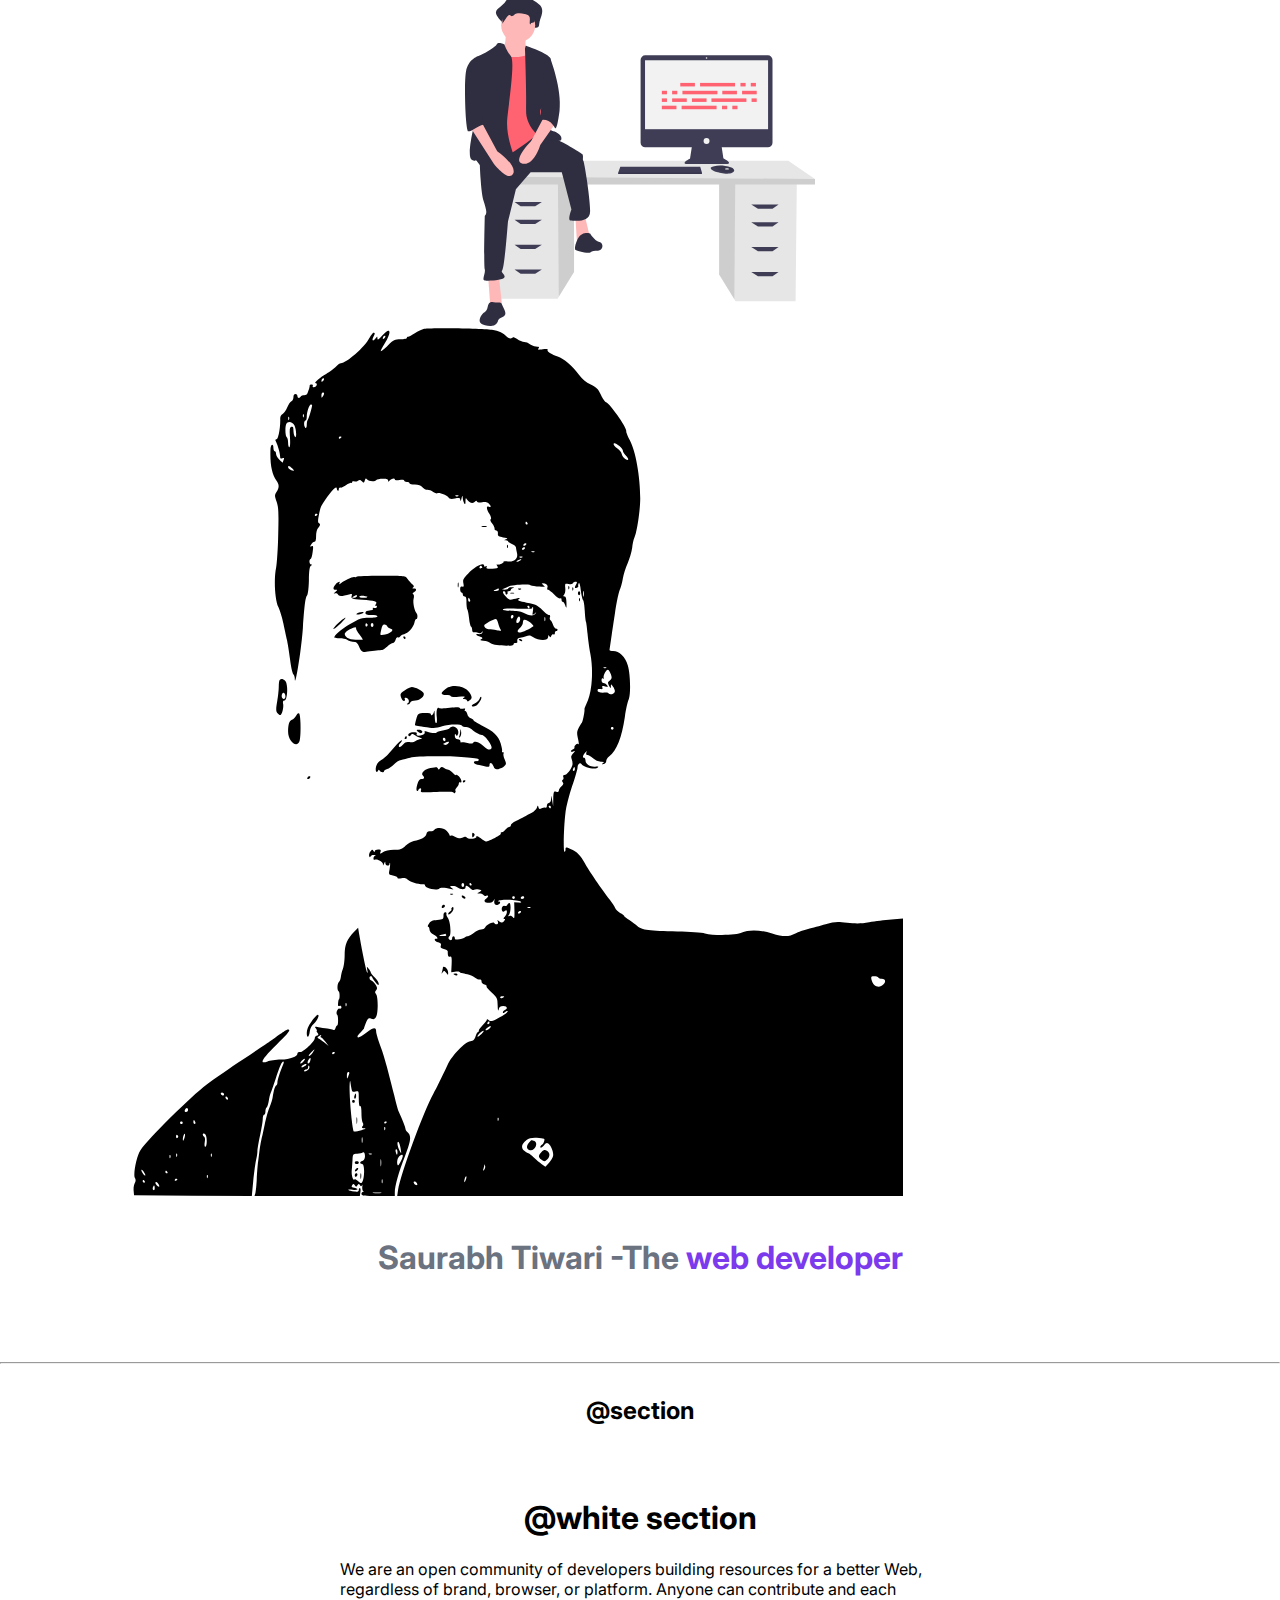
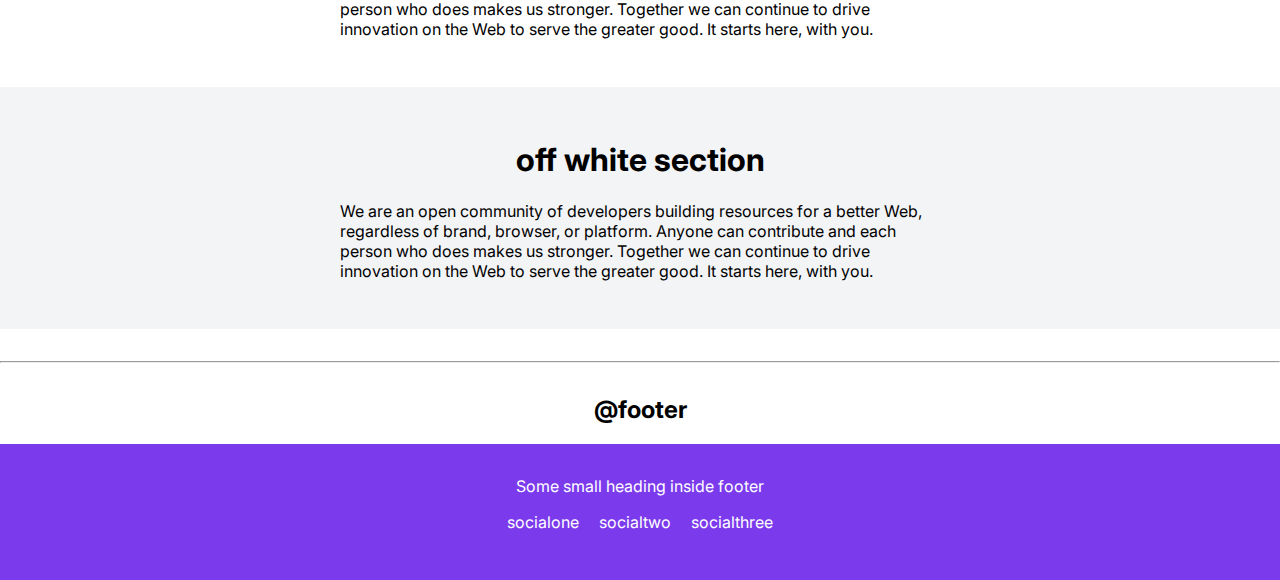
==== commit 602d864e: "footer part done" ====
--- a/index.html
+++ b/index.html
@@ -111,26 +111,36 @@
 
 <hr>
 <h2>@section</h2>
-<section class="section">
+<section class="section ">
+    <div class="container container-center">
 <h1>@white section</h1>
-<p>This will have white background</p>
+<p>We are an open community of developers building resources for a better Web, regardless of brand, browser, or platform. Anyone can contribute and each person who does makes us stronger. Together we can continue to drive innovation on the Web to serve the greater good. It starts here, with you.</p>
+</div>
 </section>
-<section>
+<section class="section ow">
+    <div class="container container-center">
     <h1>off white section</h1>
-    <p>This will have gray background</p>
+    <p>We are an open community of developers building resources for a better Web, regardless of brand, browser, or platform. Anyone can contribute and each person who does makes us stronger. Together we can continue to drive innovation on the Web to serve the greater good. It starts here, with you.</p>
+    </div>
 </section>
 
 <hr>
 
 <h2>@footer</h2>
-<footer>
-    <div>
+<footer class="footer ">
+    <div class="footer-header">
         Some small heading inside footer
     </div>
-  <ul>
-      <li>socialone</li>
-      <li>socialTwo</li>
-      <li>socialThree</li>
+  <ul class="social-links  list-non-bullet">
+      <li class="list-item-inline">
+          <a class="link" href="/">socialone</a>
+      </li>
+      <li class="list-item-inline">
+          <a class="link" href="/">socialtwo</a>
+      </li>
+      <li class="list-item-inline">
+          <a class="link" href="/">socialthree</a>
+      </li>
   </ul>
 </footer>
 
--- a/style.css
+++ b/style.css
@@ -7,8 +7,10 @@
     --dark-gray: #6B7280; 
     --off-white:
     #F3F4F6;
+}
 body{
     font-family: 'Inter', sans-serif;
+    margin: 0px;
 }
 
 hr{
@@ -83,17 +85,34 @@
     margin: auto;
 }
 .hero .hero-heading{
+   text-align :center;
     padding-top: 1rem;
     color: var(--dark-gray );
 }
 .hero .hero-heading .heading-inverted{
     color: var(--primary-color);
 }
+
+.section{
+    padding: 2rem;
+}
 .section h1,h2,h3 {
     text-align: center;
-    padding: 2rem;
+   
 }
 
 .ow {
     background-color: var(--off-white);
+}
+.footer{
+    background-color:var(--primary-color);
+    padding: 2rem 1rem;
+    text-align: center;
+    color:white
+}
+.footer .link{
+    color: white
+}
+.footer ul{
+    padding-inline-start: 0px;
 }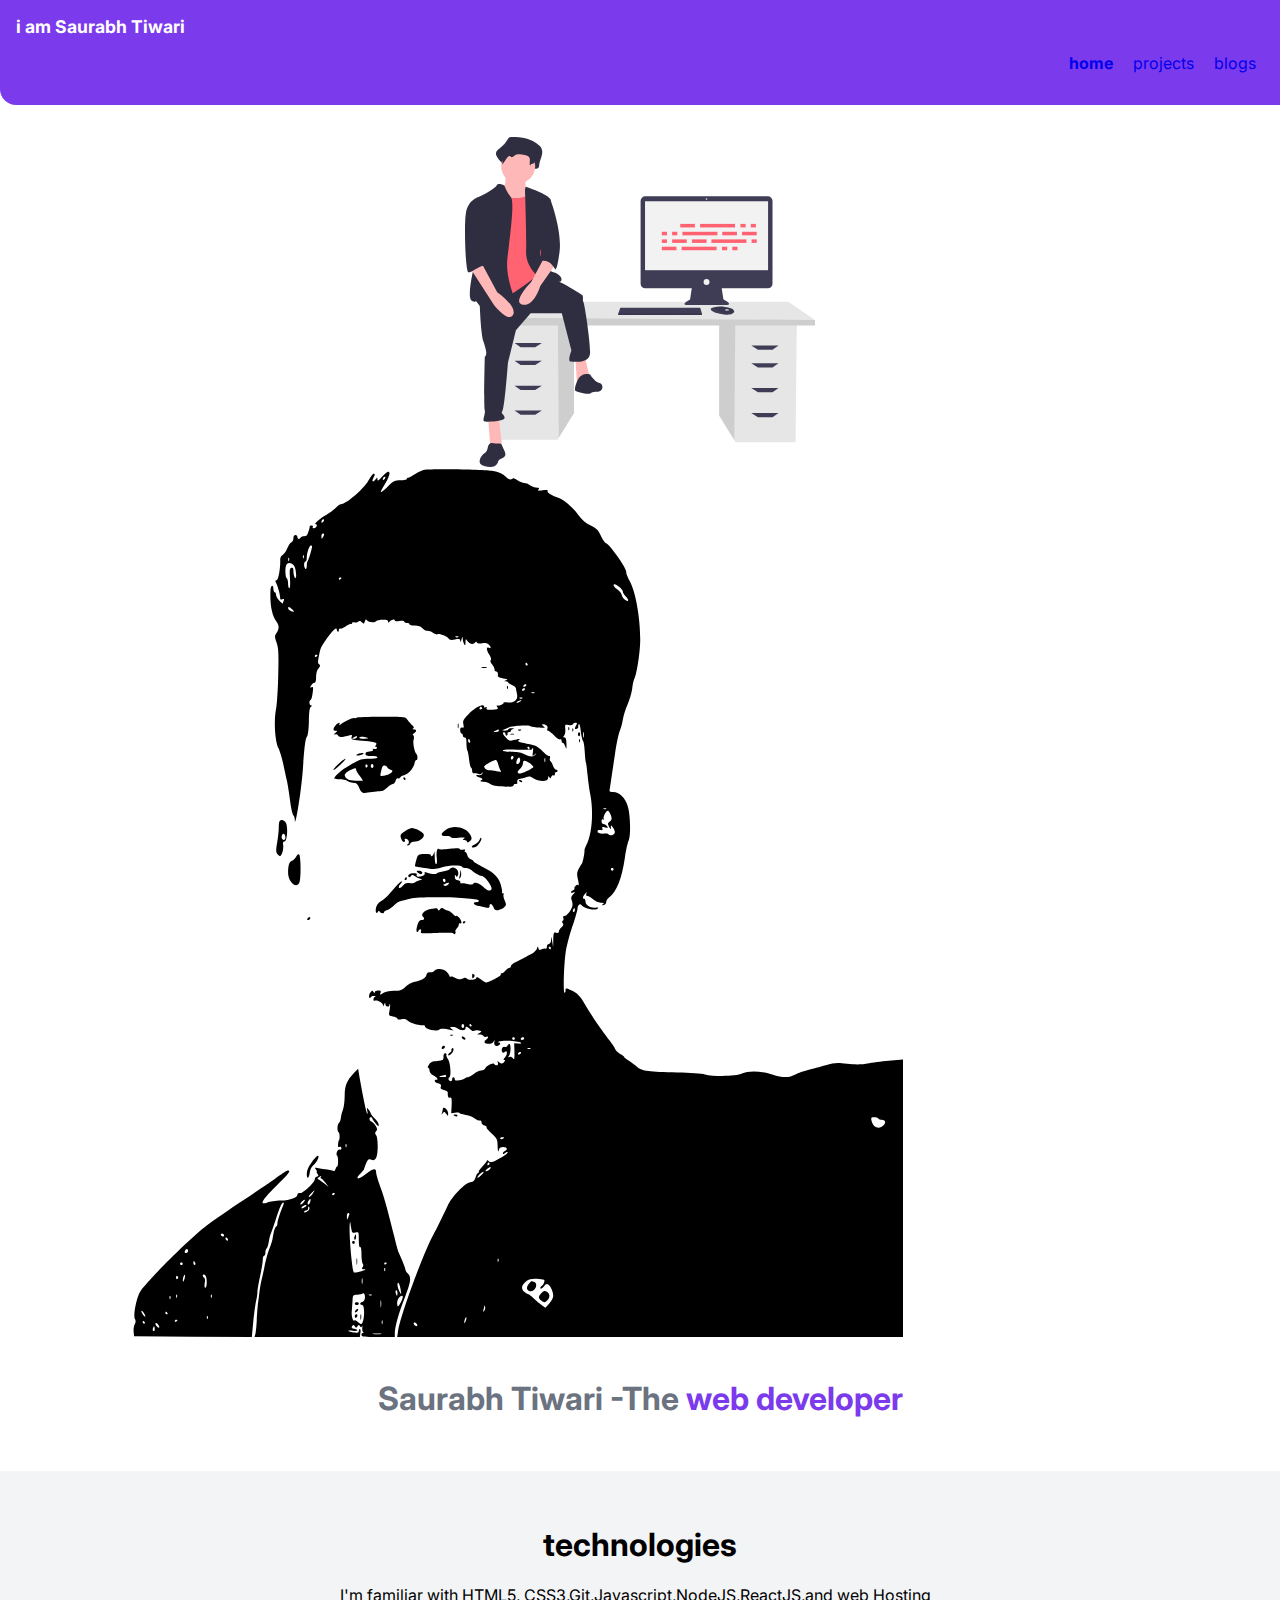
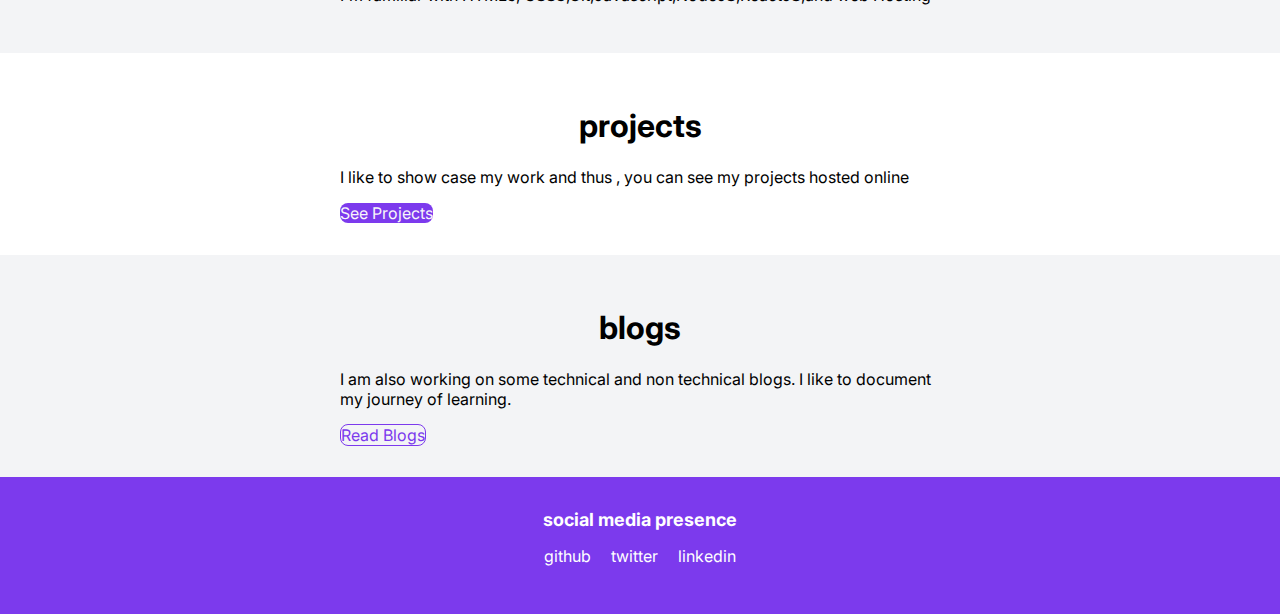
==== commit 7b71f0d9: "work progress" ====
--- a/index.html
+++ b/index.html
@@ -4,104 +4,29 @@
     <meta charset="UTF-8">
     <meta http-equiv="X-UA-Compatible" content="IE=edge">
     <meta name="viewport" content="width=device-width, initial-scale=1.0">
-    <title>Component Library</title>
-    <title>home | adarshbalika</title>
-    <link href="style.css" rel="stylesheet">
+    <title>home | Saurabh Tiwari's Website</title>
+    <link href="style.css"
+    rel="stylesheet"/>
 </head>
 <body>
-   <h1>welcome to saurabh tiwari's component library</h1> 
-   <p>I am attending neog. camp and I want  to make a librarh which would make all my projects look good and consistent. </p>
-
-   <hr>
-
-<h2>@typography</h2>
-
-<h1>This is the biggest heading</h1>
-<h2>This is the second biggest</h2>
-<p>Let me show you the normal text.This is free flowing and will wrap at the end like a paragraph.</p>
-
-<p>This paragraph will have a 
-    <strong>bold</strong>text
-</p>
-<small>This is relatively smaller text</small>
-
-<hr>
-
-<h2>@container</h2>
-
-<h3>fluid container</h3>
-<div class="container-fluid">This is a fluid container and it will go till the end of the page</div>
-
-<h3>center container</h3>
-<div class="container container-center">This is a centered container and it will go till the specified width</div>
-
-<hr>
-
-<h2>@links</h2>
-
-<a class="link link-primary"
-href="/">Primary Link</a>
-<a class="link link-secondary"
-href="/">Secondary Link</a>
-
-<hr>
-
-<h2>@Lists</h2>
-
-<h3>unordered lists</h3>
-
-<ul>
-    <li>Item One</li>
-    <li>Item Two</li>
-    <li>Item Three</li>
-</ul>
-<h3>unordered inline list</h3>
-<ul class="list-non-bullet">
-    
-    <li class="list-item-inline"> Item One</li>
-<li class="list-item-inline">Inline Item Two 
-</li>
-    <li class="list-item-inline">Inline Item Three</li>
-
-</ul>
-    
-
-
-
-   
-
-    <h3> reverse ordered list</h3>
-    <ol reversed>
-      <li>milk</li>
-      <li>eggs</li>
-        <li>break</li>
-
-
-    </ol>
-
-    <hr>
-
-    <h2>@nav</h2>
 
     <nav class="navigation container">
 
-        <div class="nav-brand">iAmBrand</div>
+        <div class="nav-brand">i am Saurabh Tiwari</div>
         <ul class="list-non-bullet nav-pills">
             <li class="list-item-inline">
                 <a class="link link-active"href="/">home</a>
             </li>
             <li class="list-item-inline">
-                <a class="link" href="/">products</a>
+                <a class="link" href="/projects.html">projects</a>
             </li>
             <li class="list-item-inline">
-                <a class="link"href="/">about</a>
+                <a class="link"href="/blogs.html">blogs</a>
             </li>
         </ul>
     </nav>
 
-    <hr>
 
-    <h2>@header</h2>
     <header class="hero">
 
         <img  class="hero-img" src="images/hero.svg"/>
@@ -109,41 +34,47 @@
         <h1 class="hero-heading">Saurabh Tiwari -The <span class="heading-inverted">web developer</span></h1>
     </header>
 
-<hr>
-<h2>@section</h2>
-<section class="section ">
-    <div class="container container-center">
-<h1>@white section</h1>
-<p>We are an open community of developers building resources for a better Web, regardless of brand, browser, or platform. Anyone can contribute and each person who does makes us stronger. Together we can continue to drive innovation on the Web to serve the greater good. It starts here, with you.</p>
-</div>
-</section>
-<section class="section ow">
-    <div class="container container-center">
-    <h1>off white section</h1>
-    <p>We are an open community of developers building resources for a better Web, regardless of brand, browser, or platform. Anyone can contribute and each person who does makes us stronger. Together we can continue to drive innovation on the Web to serve the greater good. It starts here, with you.</p>
-    </div>
-</section>
+    <section class="section ow">
+        <div class="container container-center">
+        <h1>technologies</h1>
+        <p>I'm familiar with HTML5, CSS3,Git,Javascript,NodeJS,ReactJS,and web Hosting</p>
+        </div>
+    </section>
 
-<hr>
+    <section class="section">
+        <div class="container container-center">
+        <h1>projects</h1>
+        <p>I like to show case my work and thus , you can see my projects hosted online</p>
 
-<h2>@footer</h2>
-<footer class="footer ">
-    <div class="footer-header">
-        Some small heading inside footer
-    </div>
-  <ul class="social-links  list-non-bullet">
-      <li class="list-item-inline">
-          <a class="link" href="/">socialone</a>
-      </li>
-      <li class="list-item-inline">
-          <a class="link" href="/">socialtwo</a>
-      </li>
-      <li class="list-item-inline">
-          <a class="link" href="/">socialthree</a>
-      </li>
-  </ul>
-</footer>
+        <a class="link link-primary"
+href="/">See Projects</a>
+        </div>
+    </section>
 
+    <section class="section ow">
+        <div class="container container-center">
+        <h1>blogs</h1>
+        <p>I am also working on some technical and non technical blogs. I like to document my journey of learning.</p>
+        <a class="link link-secondary"
+href="/">Read Blogs</a>
+        </div>
+    </section>
+    <footer class="footer ">
+        <div class="footer-header">
+            social media presence
+        </div>
+      <ul class="social-links  list-non-bullet">
+          <li class="list-item-inline">
+              <a class="link" href="https://github.com/saurabhsmasher">github</a>
+          </li>
+          <li class="list-item-inline">
+              <a class="link" href="https://twitter.com/Saurabh46805479">twitter</a>
+          </li>
+          <li class="list-item-inline">
+              <a class="link" href="https://www.linkedin.com/in/saurabh-tiwari-b7b351194/">linkedin</a>
+          </li>
+      </ul>
+    </footer>
     
     
 </body>
--- a/style.css
+++ b/style.css
@@ -30,8 +30,11 @@
 /**links**/
 .link
 {
+    box-sizing: border-box;
     text-decoration:none;
     padding:0.rem 1rem;
+    margin-top: 1rem;
+    margin-bottom: 1rem;
 }
 .link-primary {
     background-color:var(--primary-color);
@@ -113,6 +116,13 @@
 .footer .link{
     color: white
 }
+
+
+.footer .footer-header{
+    font-weight: bold;
+    font-size: large;
+
+}
 .footer ul{
     padding-inline-start: 0px;
 }